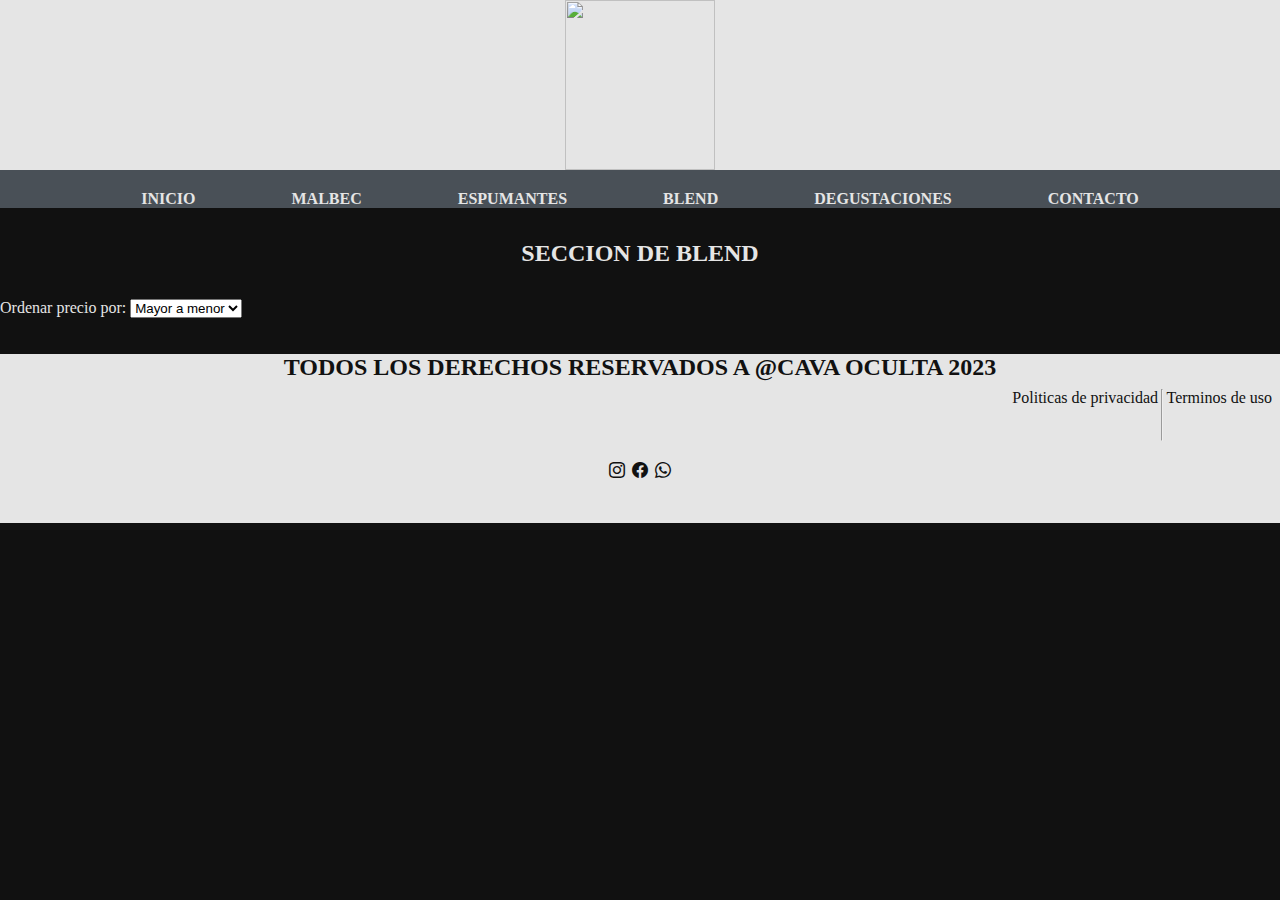
==== pages/blend.html @ 48e3b90e "PreEntrega2+ValentinGonzaleIbachV" ====
<!DOCTYPE html>
<html lang="en">

<head>
    <meta charset="UTF-8">
    <meta http-equiv="X-UA-Compatible" content="IE=edge">
    <meta name="viewport" content="width=device-width, initial-scale=1.0">
    <link href="https://cdn.jsdelivr.net/npm/bootstrap@5.1.3/dist/css/bootstrap.min.css" rel="stylesheet"
        integrity="sha384-1BmE4kWBq78iYhFldvKuhfTAU6auU8tT94WrHftjDbrCEXSU1oBoqyl2QvZ6jIW3" crossorigin="anonymous">
        <link rel="stylesheet" href="https://cdn.jsdelivr.net/npm/bootstrap-icons@1.10.5/font/bootstrap-icons.css">
    <link rel="stylesheet" href="../css/style.css">
    <title>Blend</title>
</head>

<body class="todo-oscuro">

    <header>
        <!-- 
        <h1>
            <center>Cava Oculta</center>
        </h1> -->

        <center><img class="logoo-png" src="../images/logo2.png"></center>


        <nav>
            <ul class="secciones">
                <li>

                    <a href="../index.html">INICIO</a>
                    <a href="./malbec.html">MALBEC</a>
                    <a href="./espumantes.html">ESPUMANTES</a>
                    <a href="./blend.html">BLEND</a>
                    <a href="./degustacion.html">DEGUSTACIONES</a>
                    <a href="./contacto.html">CONTACTO</a>

                </li>
            </ul>
            </li>
            </ul>
            <!-- <div class="buscador">
                <form action=""></form> <label for="mensaje"></label>
                <input type="Buscar" id="" placeholder="Buscar...">
                <input type="submit">
            </div>
            </li> -->

        </nav>



    </header>

    <section>
        <center>
            <h2>
                SECCION DE BLEND
            </h2>
        </center>

        <label class="formulario" for="Precio">Ordenar precio por:</label>
        <select name="" id="Mayor a menor">
            <option value="Mayor a menor">Mayor a menor</option>
            <option value="Menor a mayor">Menor a mayor</option>
        </select>



        <center>
            <div>
                <img src="../images/quieto.png" alt="">
                <img src="../images/susana1.png" alt="">
                <img src="../images/amalaya.png" alt="">
            </div>
        </center>


        <center>
            <div>
                <img src="../images/sibilino.png" alt="">
                <img src="../images/resistance.png" alt="">
                <img src="../images/chañarmuyo.png" alt="">
            </div>
        </center>


    </section>







    <footer class="footer">

        <div class="footer-1">
            <h2>
                TODOS LOS DERECHOS RESERVADOS A @CAVA OCULTA 2023
            </h2>
        </div>

        <div class="junte">
            <!-- <div class="desarrollador">
                <p>
                    Desarrollado por Valentin Gonzalez Ibach
                </p>
            </div> -->

            <div class="footer-2">

                <a href="#">Politicas de privacidad</a>
                <hr>
                <a href="#">Terminos de uso</a>
            </div>
        </div>

        <div class="redes">
            <a class="bi bi-instagram" href="https://www.instagram.com/cava_oculta/">
            </a>

            <a class="bi bi-facebook" href="https://www.facebook.com/CavaOcultaMza">
            </a>

            <a class="bi bi-whatsapp" href="https://wa.me/5492615885955">

            </a>

        </div>


    </footer>



    <script src="https://cdn.jsdelivr.net/npm/bootstrap@5.1.3/dist/js/bootstrap.bundle.min.js"
        integrity="sha384-ka7Sk0Gln4gmtz2MlQnikT1wXgYsOg+OMhuP+IlRH9sENBO0LRn5q+8nbTov4+1p"
        crossorigin="anonymous"></script>
</body>

</html>
---- css/style.css ----
* {
    margin: 0;
    padding: 0;
    box-sizing: border-box;
}

header {
    color: #111111;
    background-color: #e5e5e5;
    font-family: garamond;

}

.logoo-png {
    display: flex;
    flex-direction: row;
    justify-content: center;
    height: 170px;
    width: 150px;

}



nav {
    background-color: #495057;
    display: flex;
    justify-content: center;
    align-items: center;
    padding-top: 20px;
    padding-left: 5%;
    padding-right: 5%;
    font-weight: bold;
}

ul li {
    display: inline-block;
    padding: 0px 20px;
    gap: 6rem;
    display: flex;
    justify-content: center;
}


a  {
    display: flex;
    justify-content: center;
    text-decoration: none;
    color: #e5e5e5;
}



.buscador {
    display: flex;
    flex-direction:row;
    align-items: end;
    padding: 1rem;

}








/* ++++++HEADER+++++ */

/* PROMOCIONES */

section h2 {
    display: flex;
    justify-content: center;
    padding: 2rem;
}

.promos {
    display: flex;
    flex-direction: row;
    justify-content: space-around;
    gap: 2rem;
}

.foto {
    background-color: #111111;
    padding: 1.9rem;
    border-radius: 10rem;
    width: 100%;
    height: 100%;
}

.largo {
    background-color: #e5e5e5;
    width: 100%;
}

.fila {
    display: flex;
    flex-direction: row;
}

.tarjeta h3 {
    color: #111111;
    text-align: center;
    width: 100%;
}

.card-text {
    color: #111111;
    text-align: center;
}

.largo-2 {
    background-color: #e5e5e5;
    width: 100%;
}


.todo-oscuro {
    background-color: #111111;
} 

.boton {
    background-color: #111111;
    color: #e5e5e5;
    display: flex;
    flex-direction: row;
    justify-content: right;
    align-items: center;
    
}

.boton-2 {
    background-color: #111111;
    color: #e5e5e5;

}


.boton-3 {
    background-color: #111111;
    color: #e5e5e5;
}

.expansion {
    display: flex;
    flex-direction: row;
    justify-content: center;
}

.expansion-2 {
    display: flex;
    flex-direction: row;
    justify-content: center;
}

.expansion-3 {
    display: flex;
    flex-direction: row;
    justify-content: center;
}


/* ++++PROBANDO++++ */




/* .binos {
    border: solid #e5e5e5;
    width: 30%;
}

.binos {
    width: 100%;
}





.tarjeta-body {
    border: solid #e5e5e5;
    width: 30%;
    display: flex;
    flex-direction: column;
    align-items: center;
    background-color: #e5e5e5;
} 

.tarjeta-body {
    width: 100%; 
    }
    
    

.oferta2 {
    border: solid #e5e5e5;
    width: 100%;
}



.segunda-oferta {
    display: flex;
    flex-direction: column;
    align-items: center;
    border: solid #e5e5e5;
    width: 100%;
    background-color: #e5e5e5;
}

.ultima-oferta {
    border: solid #e5e5e5;
    width: 100%;
}

.tercer-oferta{
    display: flex;
    flex-direction: column;
    align-items: center;
    border: solid #e5e5e5;
    width: 100%;
    background-color: #e5e5e5;
}





.titulon {
    color: #111111;
} */




/*++++ APARTADO SOBRE NOSOTROS  */

.ellos {
    display: grid;
    grid-template-columns: 25% 25%;
    gap: 2rem;
    align-items: center;
    justify-content: center;
}


.noticia {
    /* background-image: url(../images/fondo2.jpg); */
    background-color: #e5e5e5;
    background-size: 100%;
    width: 80%;
    display: inline-flex;
    flex-direction: column;
    justify-content: center;
}

.imagen {
    display: flex;
    flex-direction: row;
    justify-content: center;
}

.parrafop {
    color: #111111;
    text-align: center;
    font-size: 20px;

}

.ellos {
    color: #111111;
}

.titulon {
    color: #111111;
    display: flex;
    justify-content: center;
    text-align: center;
}



/*++++ FIN APARTADO SOBRE NOSOTROS ++++*/

.video {
    /* display: flex;
    align-items: center;
    justify-content: start; */
    display: grid;
    grid-template-columns: 25% 25%;
    justify-content: center;
    padding:  3rem;
    font-family: sans-serif;
    font-size: 20px;
    text-align: center;

}

.parrafon {
    display: flex;
    flex-direction: column;
    justify-content: center;
    text-align: center;
}

main p {
    color: #e5e5e5;
    /* font-family: Microsoft Sans Serif; */
    font-family: Optima;
}


h2 {
    font-family: Goudy Old Style;
    color: #e5e5e5;
}

h1 {
    font-family: Arial, Helvetica, sans-serif;
    color: #e5e5e5;
}

.formulario {
    color: #e5e5e5;
}



.parrafop-2 {
    color: #e5e5e5;

}

.contacto {
    color: white
}


h3 {
    color: white;
}






.ubicacion {
    display: flex;
    padding: 2rem;
    text-align: center;
}



/* +++++++FOOTER++++++++ */



footer {
    background-color: #e5e5e5;
}


.footer-1 {
    display: flex;
    flex-direction: column;
    align-items: center;
    background-color: #e5e5e5;
    color: #111111;
}




footer h2 {
    display: flex;
    flex-direction: row;
    align-items: center;
    color: #111111;
}

.footer-2 {
    display: flex;
    flex-direction: row;
    justify-content: flex-end;
    gap: 0.2rem;
    padding: 0.5em;

    
}

.desarrollador{
    display: flex;
    flex-direction: row;
    justify-content: flex-end;
    padding: 0.5em;
}


.junte {
    display: flex;
    flex-direction: column;
    align-items: flex-end;

}

.redes {
    display: flex;
    flex-direction: row;
    justify-content: center;
    align-items: center;
    padding: 13px;
    gap: 7px;
    color: #111111;
}



footer a {
    color: #111111;
    text-decoration: none;
    display: grid;
    grid-template-rows: 1fr 1fr;
    gap: 1rem;

}

/*++++ MALBEC ++++*/

.eltitulo-2 {
    display: flex;
    justify-content: center;
    padding: 2rem;
}




/*++++ CONTACTO ++++*/


.abarca {
    display: grid;
    grid-template-columns: 50% 50%;
}

.formularios {
    display: flex;
    flex-direction: row;
    padding: 2rem;
}


.titulo {
    display: flex;
    justify-content: center;
    padding: 2rem;
    gap: 4rem;
}


.contacto {
    color: #e5e5e5
}

.primero {
    display: flex;
    flex-direction: column;
    font-size: 20px;
}

.segundo {
    display: flex;
    flex-direction: column;
    text-align: center;
    font-size: 20px;
}

.tercero {
    display: flex;
    flex-direction: column;
    text-align: center;
    font-size: 20px;
}

.cuarto {
    display: flex;
    flex-direction: column;
    text-align: center;
    font-size: 20px;
}


.consultas {
    display: flex;
    flex-direction: column;
    align-items: center;
    align-items: space-around;
}

.enviar {
    display: flex;
    width: 30px;
    padding: 3rem;
    right: 6rem;
}


.atencionalcliente {
    color: #e5e5e5;
    display: flex;
    flex-direction: column;
    align-items: end;
    width: 100%;
    padding: 2em;
}






/*++++´RESPOONSIVE++++*/

@media (max-width:480px) {

    header {
        width: 100%;
    }

    nav {
        display: flex;
        flex-direction: column;
        width: 100%;
    }


    ul li {
        display: flex;
        flex-direction: column;
        gap: 1rem;
    }



.promos {
    display: flex;
    flex-direction: column;
    gap: 3rem;
}


.largo {
    width: 100%;
    height: 100%;
}



    .noticia {
        width: 100%;
        height: 100%;
    }


    .ellos {
        width: 100%;
        display: flex;
        flex-direction: column;
        align-items: center;
        justify-content: center;
        text-align: center;
        
    }

    .parrafop {
        font-size: 90%;
        padding: 1em;
        font-size: 20px;
    }

    .titulon {
        block-size: 10%;

    }


    .imagen {
        border: none;
        width: 25%;
        padding-top: 1em;
    }

    .video {
        display: flex;
        flex-direction: column;
        justify-content: center;
        align-items: center;
    }


footer {
    display: flex;
    flex-direction: column;
    align-items: center;
}

.footer-1 {
    text-align: center;
    padding: 1em;
}

.footer-2 {
    display: flex;
    flex-direction: column;
    padding: 2rem;
}



.formularios {
    font-size: 12px;
    display: flex;
    flex-direction: column;
}

.enviar {
    display: flex;
    flex-direction: row;
    justify-content: center;
    width: 100%;
}

.atencionalcliente {
    display: flex;
    flex-direction: column;
    text-align: center;
    align-items: center;
    width: 100%;
}



}


@media (max-width:1200px) {

    header {
        width: 100%;
    }

    .promociones {
        display: flex;
        flex-direction: row;
        width: 100%;
        gap: 0.5em;
    }

    .tamaño{
        width: 100%;
    }

    .binos {
        display: flex;
        justify-content: center;
        width: 50%;
    }

    .binos{
        width: 100%;
    }

    .tarjeta-body {
        display: flex;
        justify-content: center;
        width: 100%;
    }

    .tamaño-2 {
        width: 100%;
    }


    .tamaño-3{
        width: 100%;
    }

    .video {
        display: grid;
        grid-template-columns: 50% 50%;
        font-size: 23px;
    }


    
}
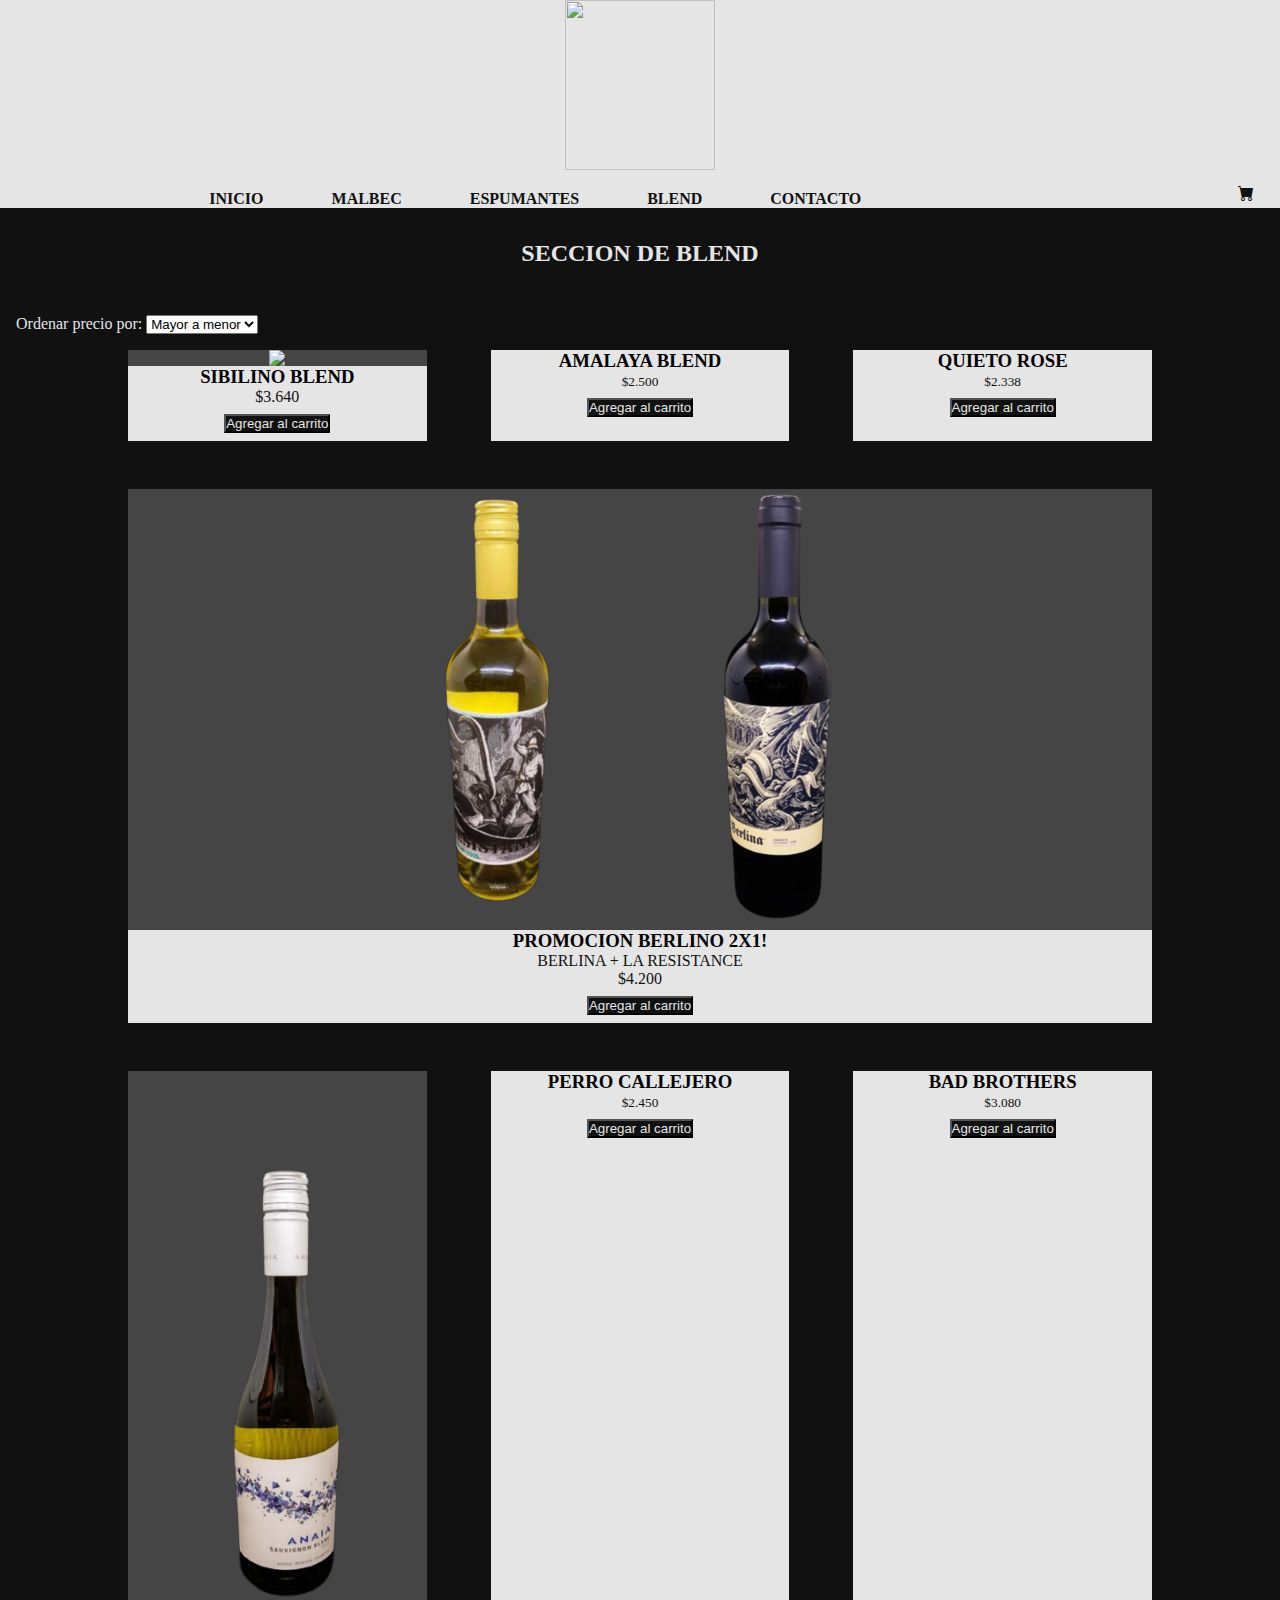
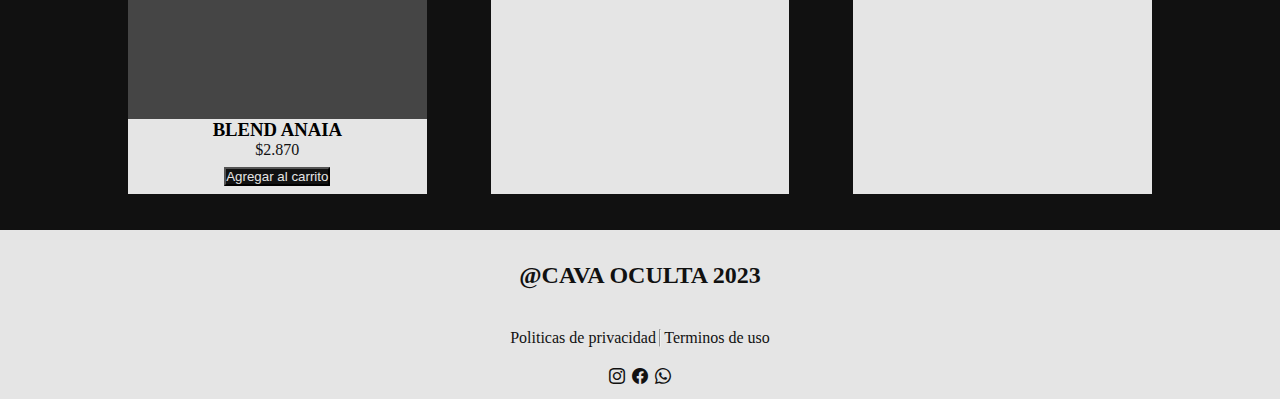
==== commit 7eb09340: "trabajo duro" ====
--- a/pages/blend.html
+++ b/pages/blend.html
@@ -23,30 +23,36 @@
         <center><img class="logoo-png" src="../images/logo2.png"></center>
 
 
-        <nav>
-            <ul class="secciones">
-                <li>
-
-                    <a href="../index.html">INICIO</a>
-                    <a href="./malbec.html">MALBEC</a>
-                    <a href="./espumantes.html">ESPUMANTES</a>
-                    <a href="./blend.html">BLEND</a>
-                    <a href="./degustacion.html">DEGUSTACIONES</a>
-                    <a href="./contacto.html">CONTACTO</a>
-
-                </li>
-            </ul>
-            </li>
-            </ul>
-            <!-- <div class="buscador">
-                <form action=""></form> <label for="mensaje"></label>
-                <input type="Buscar" id="" placeholder="Buscar...">
-                <input type="submit">
+        <div class="linea">
+            <nav>
+                <ul>
+                    <li>
+                        <a href="../index.html">INICIO</a>
+                    </li>
+                    
+                    <li>  
+                        <a href="../pages/malbec.html">MALBEC</a>
+                    </li>
+                    
+                    <li> 
+                        <a href="../pages/espumantes.html">ESPUMANTES</a>
+                    </li>   
+        
+                    <li>
+                        <a href="../pages/blend.html">BLEND</a>
+                    </li>   
+                        
+                    <li>
+                        <a href="../pages/contacto.html">CONTACTO</a>
+                    </li>
+                </ul>
+            </nav>
+    
+            <div class="mover">
+                <a class="bi bi-cart-fill" href="#"></a>
             </div>
-            </li> -->
-
-        </nav>
-
+        </div>
+        
 
 
     </header>
@@ -58,37 +64,171 @@
             </h2>
         </center>
 
-        <label class="formulario" for="Precio">Ordenar precio por:</label>
-        <select name="" id="Mayor a menor">
-            <option value="Mayor a menor">Mayor a menor</option>
-            <option value="Menor a mayor">Menor a mayor</option>
-        </select>
-
-
-
-        <center>
-            <div>
-                <img src="../images/quieto.png" alt="">
-                <img src="../images/susana1.png" alt="">
-                <img src="../images/amalaya.png" alt="">
-            </div>
-        </center>
-
-
-        <center>
-            <div>
-                <img src="../images/sibilino.png" alt="">
-                <img src="../images/resistance.png" alt="">
-                <img src="../images/chañarmuyo.png" alt="">
-            </div>
-        </center>
-
-
-    </section>
-
-
-
-
+        <div class="precios">
+            <label class="formulario" for="Precio">Ordenar precio por:</label>
+            <select name="" id="Mayor a menor">
+                <option value="Mayor a menor">Mayor a menor</option>
+                <option value="Menor a mayor">Menor a mayor</option>
+            </select>
+        </div>
+
+        <div class="container">
+            <section class="vender">
+                <div class="blend-venta">
+                    <div class="tres-blend">
+                        <div class="otro-largo">
+                            <div class="filas-blend">
+                                <div class="foto-blend2">
+                                    <img src="../images/sibilino.png" class="img-fluid rounded-start">
+                                </div>
+                                <div class="tarjeta">
+                                    <div class="card-body2">
+                                        <h3 class="card-title2">SIBILINO BLEND</h3>
+                                        <p class="card-text2">$3.640</small>
+                                        </p>
+                                        <div class="blend-expansion">
+                                            <button class="blend-boton" type="button" class="btn btn-primary">Agregar al
+                                                carrito</button>
+                                        </div>
+                                    </div>
+                                </div>
+                            </div>
+                        </div>
+    
+    
+                        <div class="otro-largo">
+                            <div class="filas-m">
+                                <div class="foto-blend2">
+                                    <img src="../images/amalaya.png" class="img-fluid rounded-start" alt="">
+                                </div>
+                                <div class="tarjeta">
+                                    <div class="card-body2">
+                                        <h3 class="card-title2">AMALAYA BLEND</h3>
+                                        <p class="card-text2"><small class="text-body-secondary">$2.500</small>
+                                        </p>
+                                        <div class="blend-expansion-2">
+                                            <button class="blend-boton-2" type="button" class="btn btn-primary">Agregar al
+                                                carrito</button>
+                                        </div>
+                                    </div>
+                                </div>
+                            </div>
+                        </div>
+    
+    
+    
+    
+                        <div class="otro-largo">
+                            <div class="filas-blend">
+                                <div class="foto-blend2">
+                                    <img src="../images/quieto.png" class="img-fluid rounded-start" alt="">
+                                </div>
+                                <div class="tarjeta">
+                                    <div class="card-body2">
+                                        <h3 class="card-title2">QUIETO ROSE</h3>
+                                        <p class="card-text2"><small class="text-body-secondary">$2.338</small>
+                                        </p>
+                                        <div class="blend-expansion-2">
+                                            <button class="blend-boton-2" type="button" class="btn btn-primary">Agregar al
+                                                carrito</button>
+                                        </div>
+                                    </div>
+                                </div>
+                            </div>
+                        </div>
+                    </div>
+    
+                    <div class="uno">
+                        <div class="otro-largo">
+                            <div class="filas-blend">
+                                <div class="foto-blend2">
+                                    <img src="../images/blends.png" class="img-fluid rounded-start">
+                                </div>
+                                <div class="tarjeta">
+                                    <div class="card-body2">
+                                        <h3 class="card-title2">PROMOCION BERLINO 2X1!</h3>
+                                        <p class="card-text">BERLINA + LA RESISTANCE</p>
+                                        <p class="card-text2">$4.200</small>
+                                        </p>
+                                        <div class="blend-expansion">
+                                            <button class="blend-boton" type="button" class="btn btn-primary">Agregar al
+                                                carrito</button>
+                                        </div>
+                                    </div>
+                                </div>
+                            </div>
+                        </div>
+                    </div>
+    
+    
+    
+                    <div class="cuatro-blend">
+                        <div class="otro-largo">
+                            <div class="filas-blend">
+                                <div class="foto-blend2">
+                                    <img src="../images/anaia-removebg-preview.png" class="img-anaia">
+                                </div>
+                                <div class="tarjeta">
+                                    <div class="card-body2">
+                                        <h3 class="card-title2">BLEND ANAIA</h3>
+                                        <p class="card-text2">$2.870</small>
+                                        </p>
+                                        <div class="blend-expansion">
+                                            <button class="blend-boton" type="button" class="btn btn-primary">Agregar al
+                                                carrito</button>
+                                        </div>
+                                    </div>
+                                </div>
+                            </div>
+                        </div>
+    
+    
+                        <div class="otro-largo">
+                            <div class="filas-m">
+                                <div class="foto-blend2">
+                                    <img src="../images/perrocallejero.png" class="img-fluid rounded-start" alt="">
+                                </div>
+                                <div class="tarjeta">
+                                    <div class="card-body2">
+                                        <h3 class="card-title2">PERRO CALLEJERO</h3>
+                                        <p class="card-text2"><small class="text-body-secondary">$2.450</small>
+                                        </p>
+                                        <div class="blend-expansion-2">
+                                            <button class="blend-boton-2" type="button" class="btn btn-primary">Agregar al
+                                                carrito</button>
+                                        </div>
+                                    </div>
+                                </div>
+                            </div>
+                        </div>
+    
+    
+                        <div class="otro-largo">
+                            <div class="filas-blend">
+                                <div class="foto-blend2">
+                                    <img src="../images/badbrothers.png" class="img-fluid rounded-start" alt="">
+                                </div>
+                                <div class="tarjeta">
+                                    <div class="card-body2">
+                                        <h3 class="card-title2">BAD BROTHERS</h3>
+                                        <p class="card-text2"><small class="text-body-secondary">$3.080</small>
+                                        </p>
+                                        <div class="blend-expansion-2">
+                                            <button class="blend-boton-2" type="button" class="btn btn-primary">Agregar al
+                                                carrito</button>
+                                        </div>
+                                    </div>
+                                </div>
+                            </div>
+                        </div>
+                    </div>
+    
+            </section>
+        </div>    
+
+
+        <br>
+        <br>
 
 
 
@@ -96,16 +236,11 @@
 
         <div class="footer-1">
             <h2>
-                TODOS LOS DERECHOS RESERVADOS A @CAVA OCULTA 2023
+                @CAVA OCULTA 2023
             </h2>
         </div>
 
         <div class="junte">
-            <!-- <div class="desarrollador">
-                <p>
-                    Desarrollado por Valentin Gonzalez Ibach
-                </p>
-            </div> -->
 
             <div class="footer-2">
 
--- a/css/style.css
+++ b/css/style.css
@@ -1,704 +1,1071 @@
 * {
-    margin: 0;
-    padding: 0;
-    box-sizing: border-box;
+  margin: 0;
+  padding: 0;
+  box-sizing: border-box;
+}
+
+.todo-oscuro {
+  background-color: #111111;
+}
+
+h2 {
+  font-family: serif;
+  color: #e5e5e5;
+  gap: 0.5;
+}
+
+.precios {
+  color: #e5e5e5;
+  padding: 1rem;
+}
+
+main p {
+  color: #e5e5e5;
+  font-family: optima;
+}
+
+article p {
+  color: #111111;
+}
+
+.articulos {
+  display: flex;
+  flex-direction: column;
+  gap: 6rem;
+}
+
+footer h2 {
+  color: #111111;
+}
+
+.uno {
+  display: flex;
+  flex-direction: row;
+  width: 80%;
+  gap: 4rem;
 }
 
 header {
+  color: #111111;
+  background-color: #e5e5e5;
+}
+@media (max-width: 420px) {
+  header {
+    width: 100%;
+  }
+}
+header .logoo-png {
+  display: flex;
+  flex-direction: row;
+  justify-content: center;
+  height: 170px;
+  width: 150px;
+}
+
+.linea {
+  display: inline-block;
+  display: flex;
+  justify-content: space-between;
+}
+@media (max-width: 420px) {
+  .linea {
+    width: 100%;
+    display: flex;
+    flex-direction: column;
+    justify-content: center;
+    align-items: center;
+    width: 100%;
+  }
+}
+.linea nav {
+  background-color: #e5e5e5;
+  display: flex;
+  flex-direction: row;
+  justify-content: center;
+  align-items: center;
+  width: 100%;
+  padding-top: 20px;
+  padding-left: 5%;
+  padding-right: 5%;
+  font-weight: bold;
+  font-family: garamond;
+}
+@media (max-width: 420px) {
+  .linea nav {
+    width: 100%;
+    display: flex;
+    gap: 1rem;
+    flex-direction: column;
+  }
+}
+.linea nav ul {
+  display: inline-block;
+  display: flex;
+  flex-direction: row;
+  justify-content: center;
+  align-items: center;
+  gap: 3rem;
+}
+@media (max-width: 420px) {
+  .linea nav ul {
+    width: 100%;
+    display: flex;
+    flex-direction: column;
+    justify-content: center;
+    align-items: center;
+    align-items: center;
+    padding: 3rem;
+    gap: 2rem;
+  }
+}
+.linea nav ul li {
+  list-style: none;
+  padding: 0 10px;
+}
+.linea nav ul li a {
+  display: flex;
+  flex-direction: row;
+  justify-content: center;
+  align-items: center;
+  text-decoration: none;
+  color: #111111;
+}
+@media (max-width: 420px) {
+  .linea nav ul li a {
+    width: 100%;
+    display: flex;
+    flex-direction: column;
+    justify-content: center;
+    align-items: center;
+  }
+}
+.linea nav ul li a:hover {
+  color: #494949;
+}
+@media (max-width: 420px) {
+  .linea nav ul li a:hover {
+    width: 100%;
+    display: flex;
+    flex-direction: column;
+    justify-content: center;
+    align-items: center;
+  }
+}
+
+.mover {
+  display: inline;
+  display: flex;
+  flex-direction: column;
+  justify-content: center;
+  align-items: center;
+  align-items: center;
+  align-items: end;
+  width: 20%;
+}
+@media (max-width: 420px) {
+  .mover {
+    display: flex;
+    flex-direction: column;
+    justify-content: center;
+    align-items: center;
+    gap: 2rem;
+  }
+}
+.mover .bi-cart-fill {
+  display: inline-block;
+  width: 20%;
+  height: 20%;
+  color: #111111;
+}
+@media (max-width: 420px) {
+  .mover .bi-cart-fill {
+    display: flex;
+    flex-direction: row;
+    justify-content: center;
+    align-items: center;
+    padding: 0.5rem;
     color: #111111;
-    background-color: #e5e5e5;
-    font-family: garamond;
-
-}
-
-.logoo-png {
+  }
+}
+.mover .bi-cart-fill:hover {
+  color: #454545;
+}
+
+footer {
+  background-color: #e5e5e5;
+}
+footer h2 {
+  color: #111111;
+}
+
+.footer-1 {
+  display: flex;
+  flex-direction: row;
+  justify-content: center;
+  align-items: center;
+  flex-direction: column;
+  background-color: #e5e5e5;
+  color: #111111;
+  font-family: lato sans-serif;
+}
+
+.junte {
+  display: flex;
+  flex-direction: column;
+  align-items: center;
+}
+.junte .footer-2 {
+  display: flex;
+  flex-direction: row;
+  gap: 0.2rem;
+  padding: 0.5em;
+}
+@media (max-width: 420px) {
+  .junte .footer-2 {
+    display: flex;
+    flex-direction: column;
+    justify-content: center;
+    align-items: center;
+  }
+}
+.junte .footer-2 a {
+  color: #111111;
+  text-decoration: none;
+}
+.junte .footer-2 a:hover {
+  color: #454545;
+}
+
+.redes {
+  display: flex;
+  flex-direction: row;
+  justify-content: center;
+  align-items: center;
+  flex-direction: row;
+  padding: 13px;
+  gap: 7px;
+  color: #111111;
+}
+.redes a {
+  color: #111111;
+}
+.redes a:hover {
+  color: #454545;
+}
+
+.promos {
+  display: flex;
+  flex-direction: row;
+  justify-content: center;
+  align-items: center;
+  flex-direction: row;
+  justify-content: space-around;
+  gap: 2rem;
+}
+@media (max-width: 420px) {
+  .promos {
+    display: flex;
+    flex-direction: column;
+    justify-content: center;
+    align-items: center;
+    width: 100%;
+    padding: 1rem;
+  }
+}
+.promos .foto {
+  background-color: #494949;
+  padding: 2.8rem;
+  width: 100%;
+  height: 100%;
+}
+
+div .largo {
+  background-color: #e5e5e5;
+  width: 100%;
+}
+div .largo-2 {
+  background-color: #e5e5e5;
+  width: 100%;
+}
+div .largo .fila {
+  display: flex;
+  flex-direction: column;
+}
+
+.card-body {
+  text-align: center;
+  font-family: lato sans-serif;
+}
+.card-body-title {
+  color: #111111;
+  text-align: center;
+  width: 100%;
+}
+
+.expansion {
+  display: flex;
+  flex-direction: row;
+  justify-content: center;
+  align-items: center;
+  flex-direction: row;
+}
+.expansion .boton {
+  background-color: #111111;
+  color: #e5e5e5;
+  display: flex;
+  flex-direction: row;
+  justify-content: center;
+  align-items: center;
+  flex-direction: row;
+  justify-content: right;
+}
+
+.expansion-2 {
+  display: flex;
+  flex-direction: row;
+  justify-content: center;
+  align-items: center;
+  flex-direction: row;
+}
+.expansion-2 .boton-2 {
+  background-color: #111111;
+  color: #e5e5e5;
+}
+
+.expansion-3 {
+  display: flex;
+  flex-direction: row;
+  justify-content: center;
+  align-items: center;
+  flex-direction: row;
+}
+.expansion-3 .boton-3 {
+  background-color: #111111;
+  color: #e5e5e5;
+}
+
+.card-text {
+  color: #111111;
+  text-align: center;
+}
+
+.articulos {
+  padding: 6.2rem;
+}
+@media (max-width: 420px) {
+  .articulos {
+    width: 100%;
+    padding: 0.3rem;
+  }
+}
+
+.noticia {
+  background-color: #e5e5e5;
+  background-size: 100%;
+  width: 80%;
+  display: inline-block;
+  display: flex;
+  flex-direction: column;
+  justify-content: center;
+  align-items: center;
+}
+@media (max-width: 420px) {
+  .noticia {
+    width: 100%;
+    height: 100%;
+  }
+}
+.noticia .titulon {
+  color: #111111;
+  display: flex;
+  flex-direction: row;
+  justify-content: center;
+  align-items: center;
+}
+@media (max-width: 420px) {
+  .noticia .titulon {
+    block-size: 10%;
+  }
+}
+.noticia .titulon .imagen {
+  display: flex;
+  flex-direction: row;
+  justify-content: center;
+  align-items: center;
+}
+
+.ellos {
+  display: grid;
+  justify-content: center;
+  grid-template-columns: 25% 25%;
+  gap: 2rem;
+  padding: 1em;
+}
+@media (max-width: 420px) {
+  .ellos {
+    display: flex;
+    flex-direction: column;
+    justify-content: center;
+    align-items: center;
+    padding: 1em;
+  }
+}
+.ellos .parrafop {
+  color: #111111;
+  text-align: center;
+  display: flex;
+  flex-direction: column;
+  justify-content: center;
+  align-items: center;
+}
+@media (max-width: 420px) {
+  .ellos .parrafop {
+    font-size: 90%;
+    padding: 0.5em;
+  }
+}
+
+.noticia-2 {
+  background-color: #e5e5e5;
+  background-size: 100%;
+  color: #111111;
+  width: 80%;
+}
+@media (max-width: 420px) {
+  .noticia-2 {
+    width: 100%;
+    padding: 0.5em;
+  }
+}
+.noticia-2 .titulon-2 {
+  color: #111111;
+}
+.noticia-2 .titulon-2 video {
+  width: 450px;
+}
+
+.play {
+  display: flex;
+  flex-direction: row;
+  justify-content: center;
+  align-items: center;
+}
+
+.parrafop-2 {
+  color: #111111;
+  padding: 2em;
+}
+
+section h2 {
+  display: flex;
+  justify-content: center;
+  color: #e5e5e5;
+  font-family: lato sans-serif;
+  padding: 2rem;
+}
+
+h2 {
+  display: flex;
+  flex-direction: row;
+  justify-content: center;
+  padding: 1.5rem;
+}
+
+.malbec-venta {
+  gap: 3rem;
+  display: flex;
+  flex-direction: column;
+  justify-content: center;
+  align-items: center;
+}
+.malbec-venta .foto-malbec2 {
+  display: flex;
+  background-color: #454545;
+  justify-content: center;
+}
+
+div .otro-largo {
+  background-color: #e5e5e5;
+  width: 100%;
+}
+@media (max-width: 420px) {
+  div .otro-largo {
+    width: 99%;
+  }
+}
+div .otro-largo-2 {
+  background-color: #e5e5e5;
+  width: 100%;
+}
+div .otro-largo-2 .filas-malbec {
+  display: flex;
+  flex-direction: column;
+  justify-content: center;
+  align-items: center;
+}
+
+.card-body2 {
+  text-align: center;
+  font-family: lato sans-serif;
+  width: 100%;
+}
+.card-body2 .card-text2 {
+  color: #111111;
+}
+.card-body2 .card-text2-title2 {
+  color: #111111;
+  text-align: center;
+  width: 100%;
+}
+@media (max-width: 420px) {
+  .card-body2 .card-text2-title2 {
+    width: 100%;
+  }
+}
+
+.malbec-expansion {
+  display: flex;
+  flex-direction: row;
+  justify-content: center;
+  align-items: center;
+  flex-direction: row;
+  padding: 0.5rem;
+}
+.malbec-expansion .malbec-boton {
+  background-color: #111111;
+  color: #e5e5e5;
+  display: flex;
+  flex-direction: row;
+  justify-content: center;
+  align-items: center;
+  justify-content: right;
+}
+@media (max-width: 420px) {
+  .malbec-expansion .malbec-boton {
+    width: 100%;
+    justify-content: center;
+  }
+}
+
+.malbec-expansion-2 {
+  display: flex;
+  flex-direction: row;
+  justify-content: center;
+  align-items: center;
+  flex-direction: row;
+  padding: 0.5rem;
+}
+.malbec-expansion-2 .malbec-boton-2 {
+  background-color: #111111;
+  display: flex;
+  flex-direction: row;
+  justify-content: center;
+  align-items: center;
+  color: #e5e5e5;
+}
+@media (max-width: 420px) {
+  .malbec-expansion-2 .malbec-boton-2 {
+    width: 100%;
+  }
+}
+
+.tres {
+  display: flex;
+  flex-direction: row;
+  width: 80%;
+  gap: 4rem;
+}
+@media (max-width: 420px) {
+  .tres {
+    width: 99%;
+    gap: 0.5rem;
+    padding: 0.5rem;
     display: flex;
     flex-direction: row;
     justify-content: center;
-    height: 170px;
-    width: 150px;
-
-}
-
-
-
-nav {
-    background-color: #495057;
-    display: flex;
-    justify-content: center;
-    align-items: center;
-    padding-top: 20px;
-    padding-left: 5%;
-    padding-right: 5%;
-    font-weight: bold;
-}
-
-ul li {
-    display: inline-block;
-    padding: 0px 20px;
-    gap: 6rem;
-    display: flex;
-    justify-content: center;
-}
-
-
-a  {
-    display: flex;
-    justify-content: center;
-    text-decoration: none;
-    color: #e5e5e5;
-}
-
-
-
-.buscador {
-    display: flex;
-    flex-direction:row;
-    align-items: end;
-    padding: 1rem;
-
-}
-
-
-
-
-
-
-
-
-/* ++++++HEADER+++++ */
-
-/* PROMOCIONES */
-
-section h2 {
-    display: flex;
-    justify-content: center;
+    align-items: center;
+  }
+}
+
+.cuatro {
+  display: flex;
+  flex-direction: row;
+  width: 80%;
+  gap: 4rem;
+}
+@media (max-width: 420px) {
+  .cuatro {
+    display: flex;
+    flex-direction: row;
+    width: 100%;
+    gap: 0.5rem;
+  }
+}
+
+.imgvistandes {
+  width: 302px;
+}
+@media (max-width: 420px) {
+  .imgvistandes {
+    width: 116px;
+  }
+}
+
+.ocho {
+  text-align: center;
+  font-family: lato sans-serif;
+  width: 100%;
+}
+@media (max-width: 420px) {
+  .ocho {
+    width: 110px;
+    text-align: center;
+  }
+}
+
+.tarjeta {
+  width: 100%;
+}
+@media (max-width: 420px) {
+  .tarjeta {
+    width: 100%;
+    display: flex;
+    flex-direction: row;
+    justify-content: center;
+    text-align: center;
+  }
+}
+
+h2 {
+  display: flex;
+  flex-direction: column;
+  justify-content: center;
+  align-items: center;
+  padding: 1.5rem;
+}
+
+.espumantes-venta {
+  gap: 3rem;
+  display: flex;
+  flex-direction: column;
+  justify-content: center;
+  align-items: center;
+}
+@media (max-width: 420px) {
+  .espumantes-venta {
+    width: 100%;
     padding: 2rem;
-}
-
-.promos {
+  }
+}
+.espumantes-venta .foto-espumantes2 {
+  display: flex;
+  flex-direction: row;
+  justify-content: center;
+  align-items: center;
+  background-color: #454545;
+}
+@media (max-width: 420px) {
+  .espumantes-venta .foto-espumantes2 {
+    width: 100%;
+  }
+}
+
+.foto-espumante {
+  display: flex;
+  flex-direction: row;
+  justify-content: center;
+  align-items: center;
+  background-color: #454545;
+}
+
+div .otro-largo-espumante {
+  background-color: #e5e5e5;
+  width: 100%;
+}
+@media (max-width: 420px) {
+  div .otro-largo-espumante {
+    width: 80%;
+    padding: 0.4rem;
+  }
+}
+div .otro-largo-espumante-2 {
+  background-color: #e5e5e5;
+  width: 100%;
+}
+div .otro-largo-espumante-2 .filas-espumantes {
+  display: flex;
+  flex-direction: column;
+  justify-content: center;
+  align-items: center;
+}
+@media (max-width: 420px) {
+  div .otro-largo-espumante-2 .filas-espumantes {
+    width: 100%;
+  }
+}
+
+.card-body2 {
+  text-align: center;
+  font-family: lato sans-serif;
+  background-color: #e5e5e5;
+  width: 100%;
+}
+.card-body2 .card-text2 {
+  color: #111111;
+}
+.card-body2 .card-text2-title2 {
+  color: #111111;
+  text-align: center;
+  width: 100px;
+}
+@media (max-width: 420px) {
+  .card-body2 .card-text2-title2 {
+    width: 100%;
+    padding: 2rem;
+  }
+}
+
+.espumantes-expansion {
+  display: flex;
+  flex-direction: column;
+  justify-content: center;
+  align-items: center;
+  padding: 0.5rem;
+}
+.espumantes-expansion .espumantes-boton {
+  background-color: #111111;
+  color: #e5e5e5;
+  display: flex;
+  flex-direction: row;
+  justify-content: center;
+  align-items: center;
+  justify-content: right;
+}
+@media (max-width: 420px) {
+  .espumantes-expansion .espumantes-boton {
+    width: 110px;
+    justify-content: center;
+  }
+}
+
+.espumantes-expansion-2 {
+  display: flex;
+  flex-direction: row;
+  justify-content: center;
+  align-items: center;
+  flex-direction: row;
+  padding: 0.5rem;
+}
+.espumantes-expansion-2 .espumantes-boton-2 {
+  background-color: #111111;
+  display: flex;
+  flex-direction: row;
+  justify-content: center;
+  align-items: center;
+  color: #e5e5e5;
+}
+@media (max-width: 420px) {
+  .espumantes-expansion-2 .espumantes-boton-2 {
+    width: 110px;
+  }
+}
+
+footer h2 {
+  color: #111111;
+}
+
+.tres-espumantes {
+  display: flex;
+  flex-direction: row;
+  justify-content: center;
+  align-items: center;
+  width: 80%;
+  gap: 4rem;
+}
+@media (max-width: 420px) {
+  .tres-espumantes {
+    width: 80%;
+    gap: 0.5rem;
     display: flex;
     flex-direction: row;
-    justify-content: space-around;
-    gap: 2rem;
-}
-
-.foto {
-    background-color: #111111;
-    padding: 1.9rem;
-    border-radius: 10rem;
-    width: 100%;
-    height: 100%;
-}
-
-.largo {
-    background-color: #e5e5e5;
-    width: 100%;
-}
-
-.fila {
+    justify-content: center;
+    align-items: center;
+  }
+}
+
+.cuatro-espumantes {
+  display: flex;
+  flex-direction: row;
+  justify-content: center;
+  align-items: center;
+  width: 80%;
+  gap: 4rem;
+}
+@media (max-width: 420px) {
+  .cuatro-espumantes {
+    width: 80%;
+    gap: 0.5rem;
+    padding: 4rem;
     display: flex;
     flex-direction: row;
-}
-
-.tarjeta h3 {
-    color: #111111;
+    justify-content: center;
+    align-items: center;
+  }
+}
+
+.filas-espumantes {
+  width: 100%;
+}
+@media (max-width: 420px) {
+  .filas-espumantes {
+    width: 130px;
+  }
+}
+
+h2 {
+  display: flex;
+  flex-direction: row;
+  justify-content: center;
+  padding: 1.5rem;
+}
+
+.blend-venta {
+  gap: 3rem;
+  display: flex;
+  flex-direction: column;
+  justify-content: center;
+  align-items: center;
+}
+.blend-venta .foto-blend2 {
+  display: flex;
+  background-color: #454545;
+  justify-content: center;
+}
+
+div .otro-largo {
+  background-color: #e5e5e5;
+  width: 100%;
+}
+@media (max-width: 420px) {
+  div .otro-largo {
+    width: 99%;
+  }
+}
+div .otro-largo-2 {
+  background-color: #e5e5e5;
+  width: 100%;
+}
+div .otro-largo-2 .filas-blend {
+  display: flex;
+  flex-direction: column;
+  justify-content: center;
+  align-items: center;
+}
+
+.card-body2 {
+  text-align: center;
+  font-family: lato sans-serif;
+  width: 100%;
+}
+.card-body2 .card-text2 {
+  color: #111111;
+}
+.card-body2 .card-text2-title2 {
+  color: #111111;
+  text-align: center;
+  width: 100%;
+}
+@media (max-width: 420px) {
+  .card-body2 .card-text2-title2 {
+    width: 100%;
+  }
+}
+
+.blend-expansion {
+  display: flex;
+  flex-direction: row;
+  justify-content: center;
+  align-items: center;
+  flex-direction: row;
+  padding: 0.5rem;
+}
+.blend-expansion .blend-boton {
+  background-color: #111111;
+  color: #e5e5e5;
+  display: flex;
+  flex-direction: row;
+  justify-content: center;
+  align-items: center;
+  justify-content: right;
+}
+
+.blend-expansion-2 {
+  display: flex;
+  flex-direction: row;
+  justify-content: center;
+  align-items: center;
+  flex-direction: row;
+  padding: 0.5rem;
+}
+.blend-expansion-2 .blend-boton-2 {
+  background-color: #111111;
+  display: flex;
+  flex-direction: row;
+  justify-content: center;
+  align-items: center;
+  color: #e5e5e5;
+}
+
+.tres-blend {
+  display: flex;
+  flex-direction: row;
+  width: 80%;
+  gap: 4rem;
+}
+@media (max-width: 420px) {
+  .tres-blend {
+    width: 99%;
+    gap: 0.5rem;
+    padding: 0.5rem;
+    display: flex;
+    flex-direction: row;
+    justify-content: center;
+    align-items: center;
+  }
+}
+
+.cuatro-blend {
+  display: flex;
+  flex-direction: row;
+  width: 80%;
+  gap: 4rem;
+}
+@media (max-width: 420px) {
+  .cuatro-blend {
+    display: grid;
+    grid-template-columns: 33% 33% 33%;
+    width: 99%;
+    padding: 0.5rem;
+    gap: 0.5rem;
+  }
+}
+
+.img-anaia {
+  width: 100%;
+}
+@media (max-width: 420px) {
+  .img-anaia {
+    width: 121.55px;
+  }
+}
+
+.titulo {
+  display: flex;
+  flex-direction: row;
+  justify-content: center;
+  align-items: center;
+  padding: 2rem;
+}
+@media (max-width: 420px) {
+  .titulo {
+    padding: 0rem;
+  }
+}
+
+.contacto {
+  color: #e5e5e5;
+}
+
+.medio {
+  display: inline-block;
+  display: flex;
+  justify-content: space-between;
+  display: flex;
+  flex-direction: row;
+  justify-content: center;
+  gap: 5rem;
+}
+@media (max-width: 420px) {
+  .medio {
+    display: flex;
+    flex-direction: column;
+    justify-content: center;
+    align-items: center;
+    gap: 1rem;
+  }
+}
+.medio .formularios {
+  display: flex;
+  flex-direction: row;
+  justify-content: center;
+  align-items: center;
+  display: inline-block;
+  padding: 2rem;
+  justify-content: start;
+}
+.medio .formularios .primero {
+  display: flex;
+  flex-direction: column;
+  justify-content: center;
+  align-items: center;
+  font-size: 15px;
+}
+.medio .formularios .segundo {
+  display: flex;
+  flex-direction: column;
+  justify-content: center;
+  align-items: center;
+  font-size: 15px;
+}
+.medio .formularios .tercero {
+  display: flex;
+  flex-direction: column;
+  justify-content: center;
+  align-items: center;
+  font-size: 15px;
+}
+.medio .formularios .cuarto {
+  display: flex;
+  flex-direction: column;
+  justify-content: center;
+  align-items: center;
+  font-size: 15px;
+}
+.medio .formularios .consultas {
+  display: flex;
+  flex-direction: column;
+  justify-content: center;
+  align-items: center;
+  width: 100%;
+}
+.medio .formularios .consultas .enviar {
+  display: flex;
+  justify-content: center;
+  width: 30px;
+  padding: 3rem;
+  right: 6rem;
+}
+
+.atencionalcliente {
+  color: #e5e5e5;
+  display: inline-block;
+  display: flex;
+  justify-content: space-between;
+  display: flex;
+  flex-direction: column;
+  justify-content: start;
+  align-items: end;
+  padding: 2em;
+}
+@media (max-width: 420px) {
+  .atencionalcliente {
+    display: flex;
+    flex-direction: column;
+    justify-content: center;
+    align-items: center;
+    align-items: center;
     text-align: center;
-    width: 100%;
-}
-
-.card-text {
-    color: #111111;
-    text-align: center;
-}
-
-.largo-2 {
-    background-color: #e5e5e5;
-    width: 100%;
-}
-
-
-.todo-oscuro {
-    background-color: #111111;
-} 
-
-.boton {
-    background-color: #111111;
-    color: #e5e5e5;
-    display: flex;
-    flex-direction: row;
-    justify-content: right;
-    align-items: center;
-    
-}
-
-.boton-2 {
-    background-color: #111111;
-    color: #e5e5e5;
-
-}
-
-
-.boton-3 {
-    background-color: #111111;
-    color: #e5e5e5;
-}
-
-.expansion {
-    display: flex;
-    flex-direction: row;
-    justify-content: center;
-}
-
-.expansion-2 {
-    display: flex;
-    flex-direction: row;
-    justify-content: center;
-}
-
-.expansion-3 {
-    display: flex;
-    flex-direction: row;
-    justify-content: center;
-}
-
-
-/* ++++PROBANDO++++ */
-
-
-
-
-/* .binos {
-    border: solid #e5e5e5;
-    width: 30%;
-}
-
-.binos {
-    width: 100%;
-}
-
-
-
-
-
-.tarjeta-body {
-    border: solid #e5e5e5;
-    width: 30%;
-    display: flex;
-    flex-direction: column;
-    align-items: center;
-    background-color: #e5e5e5;
-} 
-
-.tarjeta-body {
-    width: 100%; 
-    }
-    
-    
-
-.oferta2 {
-    border: solid #e5e5e5;
-    width: 100%;
-}
-
-
-
-.segunda-oferta {
-    display: flex;
-    flex-direction: column;
-    align-items: center;
-    border: solid #e5e5e5;
-    width: 100%;
-    background-color: #e5e5e5;
-}
-
-.ultima-oferta {
-    border: solid #e5e5e5;
-    width: 100%;
-}
-
-.tercer-oferta{
-    display: flex;
-    flex-direction: column;
-    align-items: center;
-    border: solid #e5e5e5;
-    width: 100%;
-    background-color: #e5e5e5;
-}
-
-
-
-
-
-.titulon {
-    color: #111111;
-} */
-
-
-
-
-/*++++ APARTADO SOBRE NOSOTROS  */
-
-.ellos {
-    display: grid;
-    grid-template-columns: 25% 25%;
-    gap: 2rem;
-    align-items: center;
-    justify-content: center;
-}
-
-
-.noticia {
-    /* background-image: url(../images/fondo2.jpg); */
-    background-color: #e5e5e5;
-    background-size: 100%;
-    width: 80%;
-    display: inline-flex;
-    flex-direction: column;
-    justify-content: center;
-}
-
-.imagen {
-    display: flex;
-    flex-direction: row;
-    justify-content: center;
-}
-
-.parrafop {
-    color: #111111;
-    text-align: center;
-    font-size: 20px;
-
-}
-
-.ellos {
-    color: #111111;
-}
-
-.titulon {
-    color: #111111;
-    display: flex;
-    justify-content: center;
-    text-align: center;
-}
-
-
-
-/*++++ FIN APARTADO SOBRE NOSOTROS ++++*/
-
-.video {
-    /* display: flex;
-    align-items: center;
-    justify-content: start; */
-    display: grid;
-    grid-template-columns: 25% 25%;
-    justify-content: center;
-    padding:  3rem;
-    font-family: sans-serif;
-    font-size: 20px;
-    text-align: center;
-
-}
-
-.parrafon {
-    display: flex;
-    flex-direction: column;
-    justify-content: center;
-    text-align: center;
-}
-
-main p {
-    color: #e5e5e5;
-    /* font-family: Microsoft Sans Serif; */
-    font-family: Optima;
-}
-
-
-h2 {
-    font-family: Goudy Old Style;
-    color: #e5e5e5;
-}
-
-h1 {
-    font-family: Arial, Helvetica, sans-serif;
-    color: #e5e5e5;
-}
-
-.formulario {
-    color: #e5e5e5;
-}
-
-
-
-.parrafop-2 {
-    color: #e5e5e5;
-
-}
-
-.contacto {
-    color: white
-}
-
-
-h3 {
-    color: white;
-}
-
-
-
-
-
-
-.ubicacion {
-    display: flex;
-    padding: 2rem;
-    text-align: center;
-}
-
-
-
-/* +++++++FOOTER++++++++ */
-
-
-
-footer {
-    background-color: #e5e5e5;
-}
-
-
-.footer-1 {
-    display: flex;
-    flex-direction: column;
-    align-items: center;
-    background-color: #e5e5e5;
-    color: #111111;
-}
-
-
-
-
-footer h2 {
-    display: flex;
-    flex-direction: row;
-    align-items: center;
-    color: #111111;
-}
-
-.footer-2 {
-    display: flex;
-    flex-direction: row;
-    justify-content: flex-end;
-    gap: 0.2rem;
-    padding: 0.5em;
-
-    
-}
-
-.desarrollador{
-    display: flex;
-    flex-direction: row;
-    justify-content: flex-end;
-    padding: 0.5em;
-}
-
-
-.junte {
-    display: flex;
-    flex-direction: column;
-    align-items: flex-end;
-
-}
-
-.redes {
-    display: flex;
-    flex-direction: row;
-    justify-content: center;
-    align-items: center;
-    padding: 13px;
-    gap: 7px;
-    color: #111111;
-}
-
-
-
-footer a {
-    color: #111111;
-    text-decoration: none;
-    display: grid;
-    grid-template-rows: 1fr 1fr;
-    gap: 1rem;
-
-}
-
-/*++++ MALBEC ++++*/
-
-.eltitulo-2 {
-    display: flex;
-    justify-content: center;
-    padding: 2rem;
-}
-
-
-
-
-/*++++ CONTACTO ++++*/
-
-
-.abarca {
-    display: grid;
-    grid-template-columns: 50% 50%;
-}
-
-.formularios {
-    display: flex;
-    flex-direction: row;
-    padding: 2rem;
-}
-
-
-.titulo {
-    display: flex;
-    justify-content: center;
-    padding: 2rem;
-    gap: 4rem;
-}
-
-
-.contacto {
-    color: #e5e5e5
-}
-
-.primero {
-    display: flex;
-    flex-direction: column;
-    font-size: 20px;
-}
-
-.segundo {
-    display: flex;
-    flex-direction: column;
-    text-align: center;
-    font-size: 20px;
-}
-
-.tercero {
-    display: flex;
-    flex-direction: column;
-    text-align: center;
-    font-size: 20px;
-}
-
-.cuarto {
-    display: flex;
-    flex-direction: column;
-    text-align: center;
-    font-size: 20px;
-}
-
-
-.consultas {
-    display: flex;
-    flex-direction: column;
-    align-items: center;
-    align-items: space-around;
-}
-
-.enviar {
-    display: flex;
-    width: 30px;
-    padding: 3rem;
-    right: 6rem;
-}
-
-
-.atencionalcliente {
-    color: #e5e5e5;
-    display: flex;
-    flex-direction: column;
-    align-items: end;
-    width: 100%;
-    padding: 2em;
-}
-
-
-
-
-
-
-/*++++´RESPOONSIVE++++*/
-
-@media (max-width:480px) {
-
-    header {
-        width: 100%;
-    }
-
-    nav {
-        display: flex;
-        flex-direction: column;
-        width: 100%;
-    }
-
-
-    ul li {
-        display: flex;
-        flex-direction: column;
-        gap: 1rem;
-    }
-
-
-
-.promos {
-    display: flex;
-    flex-direction: column;
-    gap: 3rem;
-}
-
-
-.largo {
-    width: 100%;
-    height: 100%;
-}
-
-
-
-    .noticia {
-        width: 100%;
-        height: 100%;
-    }
-
-
-    .ellos {
-        width: 100%;
-        display: flex;
-        flex-direction: column;
-        align-items: center;
-        justify-content: center;
-        text-align: center;
-        
-    }
-
-    .parrafop {
-        font-size: 90%;
-        padding: 1em;
-        font-size: 20px;
-    }
-
-    .titulon {
-        block-size: 10%;
-
-    }
-
-
-    .imagen {
-        border: none;
-        width: 25%;
-        padding-top: 1em;
-    }
-
-    .video {
-        display: flex;
-        flex-direction: column;
-        justify-content: center;
-        align-items: center;
-    }
-
-
-footer {
-    display: flex;
-    flex-direction: column;
-    align-items: center;
-}
-
-.footer-1 {
-    text-align: center;
-    padding: 1em;
-}
-
-.footer-2 {
-    display: flex;
-    flex-direction: column;
-    padding: 2rem;
-}
-
-
-
-.formularios {
-    font-size: 12px;
-    display: flex;
-    flex-direction: column;
-}
-
-.enviar {
-    display: flex;
-    flex-direction: row;
-    justify-content: center;
-    width: 100%;
-}
-
-.atencionalcliente {
-    display: flex;
-    flex-direction: column;
-    text-align: center;
-    align-items: center;
-    width: 100%;
-}
-
-
-
-}
-
-
-@media (max-width:1200px) {
-
-    header {
-        width: 100%;
-    }
-
-    .promociones {
-        display: flex;
-        flex-direction: row;
-        width: 100%;
-        gap: 0.5em;
-    }
-
-    .tamaño{
-        width: 100%;
-    }
-
-    .binos {
-        display: flex;
-        justify-content: center;
-        width: 50%;
-    }
-
-    .binos{
-        width: 100%;
-    }
-
-    .tarjeta-body {
-        display: flex;
-        justify-content: center;
-        width: 100%;
-    }
-
-    .tamaño-2 {
-        width: 100%;
-    }
-
-
-    .tamaño-3{
-        width: 100%;
-    }
-
-    .video {
-        display: grid;
-        grid-template-columns: 50% 50%;
-        font-size: 23px;
-    }
-
-
-    
-}
-
-
+  }
+}
+
+/*# sourceMappingURL=style.css.map */
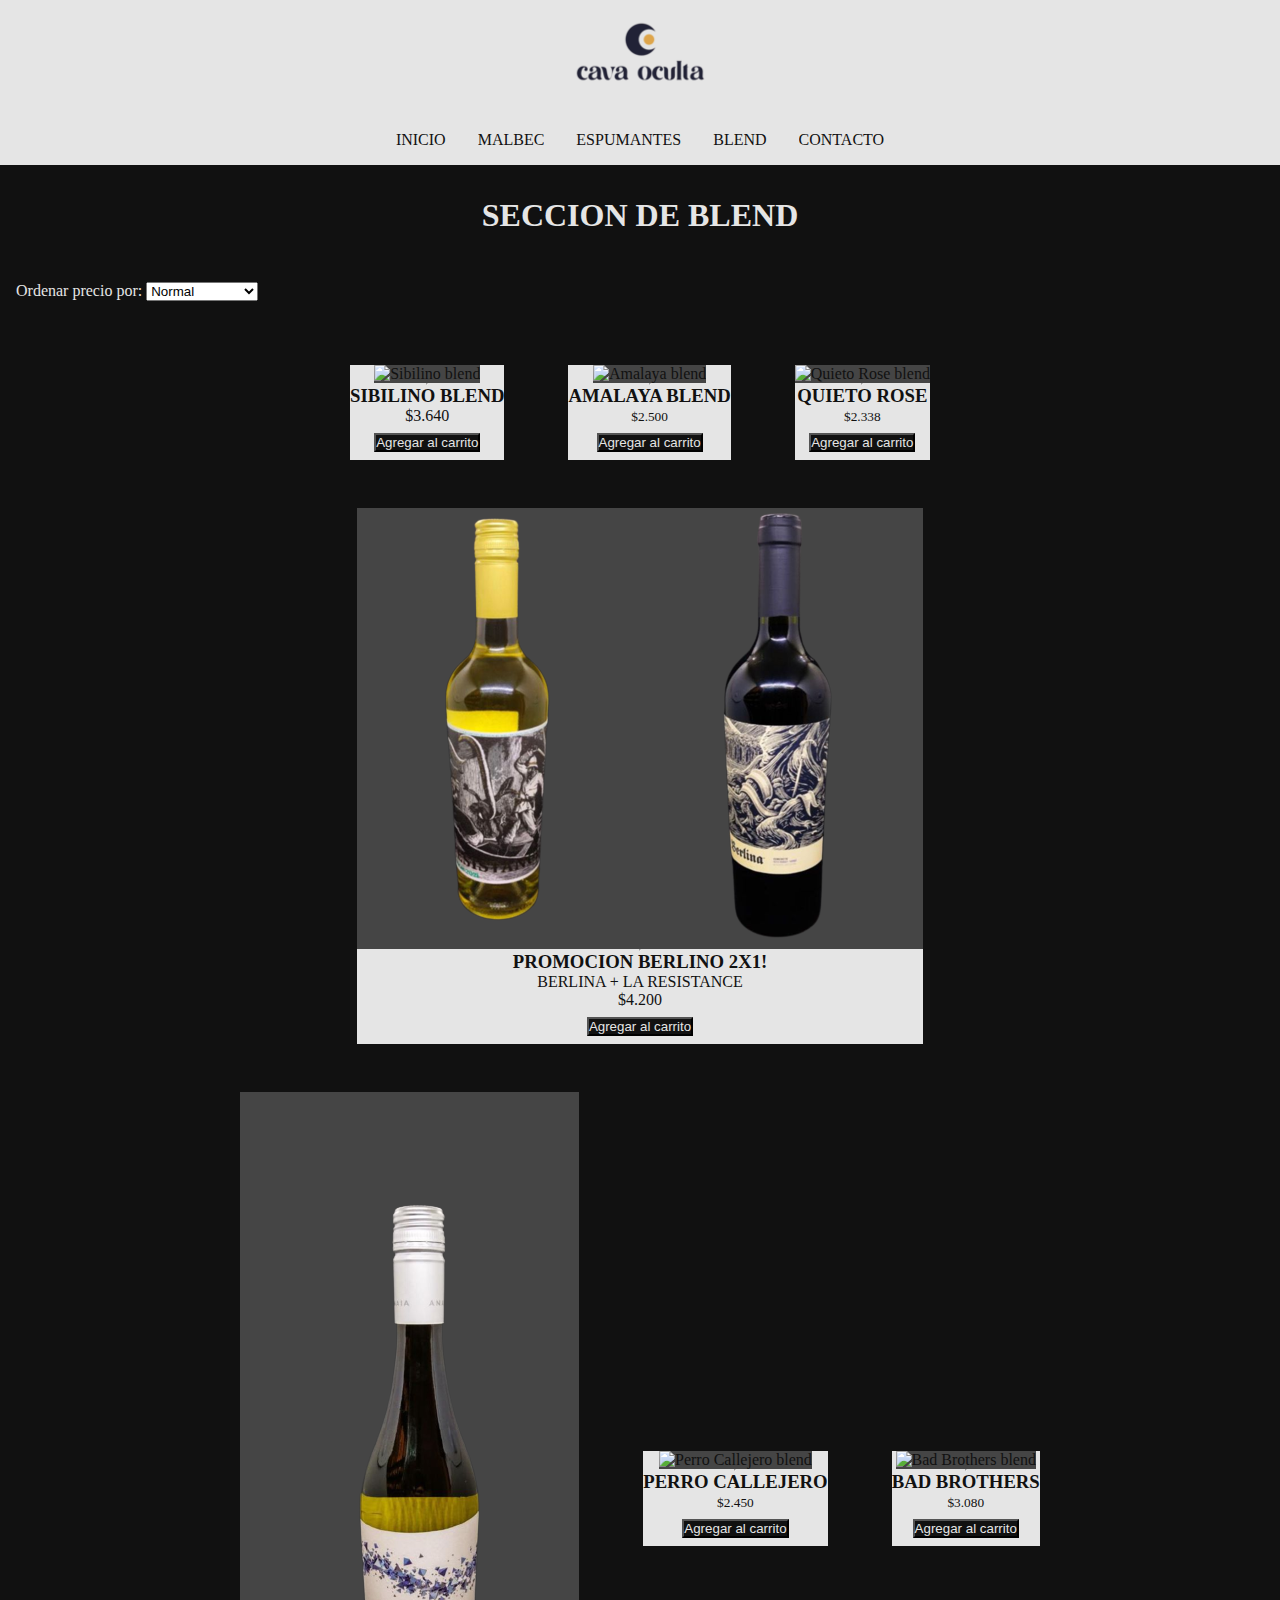
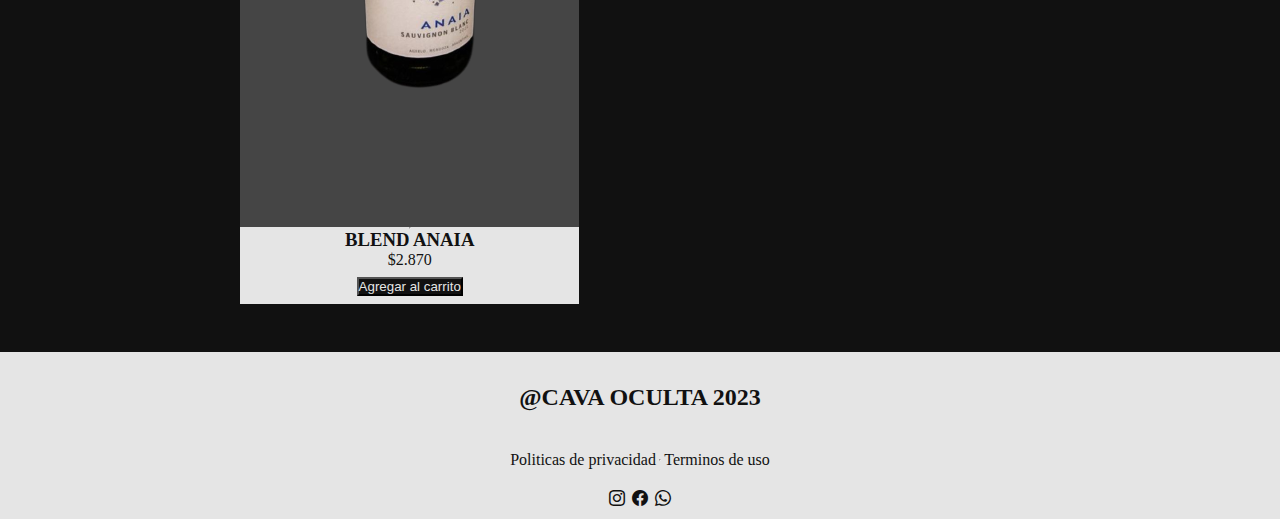
==== commit ede358f5: "correcciones del tutor parte2" ====
--- a/pages/blend.html
+++ b/pages/blend.html
@@ -7,66 +7,51 @@
     <meta name="viewport" content="width=device-width, initial-scale=1.0">
     <link href="https://cdn.jsdelivr.net/npm/bootstrap@5.1.3/dist/css/bootstrap.min.css" rel="stylesheet"
         integrity="sha384-1BmE4kWBq78iYhFldvKuhfTAU6auU8tT94WrHftjDbrCEXSU1oBoqyl2QvZ6jIW3" crossorigin="anonymous">
-        <link rel="stylesheet" href="https://cdn.jsdelivr.net/npm/bootstrap-icons@1.10.5/font/bootstrap-icons.css">
+    <link rel="stylesheet" href="https://cdn.jsdelivr.net/npm/bootstrap-icons@1.10.5/font/bootstrap-icons.css">
     <link rel="stylesheet" href="../css/style.css">
-    <title>Blend</title>
+    <link rel="icon" href="../images/logoo.png">
+    <meta name="keywords" content="Tradicion blend, venta blend, variaciones de blend y mas">
+    <meta name="description" content="Los Blend mas modernos y prestigiosos">
+    <title>Blend - Cava Oculta</title>
 </head>
 
 <body class="todo-oscuro">
 
     <header>
-        <!-- 
-        <h1>
-            <center>Cava Oculta</center>
-        </h1> -->
-
-        <center><img class="logoo-png" src="../images/logo2.png"></center>
-
-
-        <div class="linea">
-            <nav>
-                <ul>
-                    <li>
-                        <a href="../index.html">INICIO</a>
-                    </li>
-                    
-                    <li>  
-                        <a href="../pages/malbec.html">MALBEC</a>
-                    </li>
-                    
-                    <li> 
-                        <a href="../pages/espumantes.html">ESPUMANTES</a>
-                    </li>   
-        
-                    <li>
-                        <a href="../pages/blend.html">BLEND</a>
-                    </li>   
-                        
-                    <li>
-                        <a href="../pages/contacto.html">CONTACTO</a>
-                    </li>
-                </ul>
-            </nav>
-    
-            <div class="mover">
-                <a class="bi bi-cart-fill" href="#"></a>
-            </div>
+
+        <div class="logoo-png">
+            <img src="../images/logonuevo (2).png ">
         </div>
-        
-
+
+
+
+<section class="top-nav">
+            <input id="menu-toggle" type="checkbox" />
+            <label class='menu-button-container' for="menu-toggle">
+                <div class='menu-button'></div>
+            </label>
+            <ul class="menu">
+                <li><a href="../index.html">INICIO</a></li>
+                <li><a href="../pages/malbec.html">MALBEC</a></li>
+                <li><a href="../pages/espumantes.html">ESPUMANTES</a></li>
+                <li><a href="../pages/blend.html">BLEND</a></li>
+                <li><a href="../pages/contacto.html">CONTACTO</a></li>
+            </ul>
+        </section>
 
     </header>
 
     <section>
         <center>
-            <h2>
+            <h1>
                 SECCION DE BLEND
-            </h2>
+            </h1>
         </center>
 
         <div class="precios">
             <label class="formulario" for="Precio">Ordenar precio por:</label>
             <select name="" id="Mayor a menor">
+                <option value="Normal">Normal</option>
                 <option value="Mayor a menor">Mayor a menor</option>
                 <option value="Menor a mayor">Menor a mayor</option>
             </select>
@@ -76,201 +61,223 @@
             <section class="vender">
                 <div class="blend-venta">
                     <div class="tres-blend">
-                        <div class="otro-largo">
-                            <div class="filas-blend">
-                                <div class="foto-blend2">
-                                    <img src="../images/sibilino.png" class="img-fluid rounded-start">
-                                </div>
-                                <div class="tarjeta">
-                                    <div class="card-body2">
-                                        <h3 class="card-title2">SIBILINO BLEND</h3>
-                                        <p class="card-text2">$3.640</small>
-                                        </p>
-                                        <div class="blend-expansion">
-                                            <button class="blend-boton" type="button" class="btn btn-primary">Agregar al
-                                                carrito</button>
+                        <a href="#">
+                            <div class="otro-largo">
+                                <div class="fila-sibilino">
+                                    <div class="foto-blend2">
+                                        <img src="../images/sibilino.png" alt="Sibilino blend" class="img-fluidrounded-start">
+                                    </div>
+                                    <hr>
+                                    <div class="tarjeta">
+                                        <div class="card-body2">
+                                            <h3 class="card-title2">SIBILINO BLEND</h3>
+                                            <p class="card-text2">$3.640</small>
+                                            </p>
+                                            <div class="blend-expansion">
+                                                <button class="blend-boton" type="button"
+                                                    class="btn btn-primary">Agregar al
+                                                    carrito</button>
+                                            </div>
+                                        </div>
+                                    </div>
+                                </div>
+                            </div>
+                        </a>
+
+                        <a href="#">
+                            <div class="otro-largo">
+                                <div class="fila-amalaya">
+                                    <div class="foto-blend2">
+                                        <img src="../images/amalaya.png" alt="Amalaya blend" class="img-fluidrounded-start" alt="">
+                                    </div>
+                                    <hr>
+                                    <div class="tarjeta">
+                                        <div class="card-body2">
+                                            <h3 class="card-title2">AMALAYA BLEND</h3>
+                                            <p class="card-text2"><small class="text-body-secondary">$2.500</small>
+                                            </p>
+                                            <div class="blend-expansion-2">
+                                                <button class="blend-boton-2" type="button"
+                                                    class="btn btn-primary">Agregar
+                                                    al
+                                                    carrito</button>
+                                            </div>
+                                        </div>
+                                    </div>
+                                </div>
+                            </div>
+                        </a>
+
+
+
+                        <a href="#">
+                            <div class="otro-largo">
+                                <div class="fila-quieto">
+                                    <div class="foto-blend2">
+                                        <img src="../images/quieto.png" alt="Quieto Rose blend" class="img-fluidrounded-start" alt="">
+                                    </div>
+                                    <hr>
+                                    <div class="tarjeta">
+                                        <div class="card-body2">
+                                            <h3 class="card-title2">QUIETO ROSE</h3>
+                                            <p class="card-text2"><small class="text-body-secondary">$2.338</small>
+                                            </p>
+                                            <div class="blend-expansion-2">
+                                                <button class="blend-boton-2" type="button"
+                                                    class="btn btn-primary">Agregar
+                                                    al
+                                                    carrito</button>
+                                            </div>
+                                        </div>
+                                    </div>
+                                </div>
+                            </div>
+                        </a>
+                    </div>
+
+                    <a href="#">
+                        <div class="uno">
+                            <div class="otro-largo">
+                                <div class="fila-promo-2">
+                                    <div class="foto-blend2">
+                                        <img src="../images/blends.png" alt="Promo blend 2x1 Berlina y La Resistance" class="img-fluidrounded-start">
+                                    </div>
+                                    <hr>
+                                    <div class="tarjeta">
+                                        <div class="card-body2">
+                                            <h3 class="card-title2">PROMOCION BERLINO 2X1!</h3>
+                                            <p class="card-text">BERLINA + LA RESISTANCE</p>
+                                            <p class="card-text2">$4.200</small>
+                                            </p>
+                                            <div class="blend-expansion">
+                                                <button class="blend-boton" type="button"
+                                                    class="btn btn-primary">Agregar al
+                                                    carrito</button>
+                                            </div>
                                         </div>
                                     </div>
                                 </div>
                             </div>
                         </div>
-    
-    
-                        <div class="otro-largo">
-                            <div class="filas-m">
-                                <div class="foto-blend2">
-                                    <img src="../images/amalaya.png" class="img-fluid rounded-start" alt="">
-                                </div>
-                                <div class="tarjeta">
-                                    <div class="card-body2">
-                                        <h3 class="card-title2">AMALAYA BLEND</h3>
-                                        <p class="card-text2"><small class="text-body-secondary">$2.500</small>
-                                        </p>
-                                        <div class="blend-expansion-2">
-                                            <button class="blend-boton-2" type="button" class="btn btn-primary">Agregar al
-                                                carrito</button>
-                                        </div>
-                                    </div>
-                                </div>
-                            </div>
-                        </div>
-    
-    
-    
-    
-                        <div class="otro-largo">
-                            <div class="filas-blend">
-                                <div class="foto-blend2">
-                                    <img src="../images/quieto.png" class="img-fluid rounded-start" alt="">
-                                </div>
-                                <div class="tarjeta">
-                                    <div class="card-body2">
-                                        <h3 class="card-title2">QUIETO ROSE</h3>
-                                        <p class="card-text2"><small class="text-body-secondary">$2.338</small>
-                                        </p>
-                                        <div class="blend-expansion-2">
-                                            <button class="blend-boton-2" type="button" class="btn btn-primary">Agregar al
-                                                carrito</button>
-                                        </div>
-                                    </div>
-                                </div>
-                            </div>
-                        </div>
+                    </a>
+
+
+
+                    <div class="cuatro-blend">
+                        <a href="#">
+                            <div class="otro-largo">
+                                <div class="fila-anaia">
+                                    <div class="foto-blend2">
+                                        <img src="../images/anaia-removebg-preview.png" alt="Anaia Blend" class="img-fluidrounded-start">
+                                    </div>
+                                    <hr>
+                                    <div class="tarjeta">
+                                        <div class="card-body2">
+                                            <h3 class="card-title2">BLEND ANAIA</h3>
+                                            <p class="card-text2">$2.870</small>
+                                            </p>
+                                            <div class="blend-expansion">
+                                                <button class="blend-boton" type="button"
+                                                    class="btn btn-primary">Agregar al
+                                                    carrito</button>
+                                            </div>
+                                        </div>
+                                    </div>
+                                </div>
+                            </div>
+                        </a>
+
+                        <a href="#">
+                            <div class="otro-largo">
+                                <div class="fila-perro">
+                                    <div class="foto-blend2">
+                                        <img src="../images/perrocallejero.png" alt="Perro Callejero blend" class="img-fluidrounded-start" alt="">
+                                    </div>
+                                    <hr>
+                                    <div class="tarjeta">
+                                        <div class="card-body2">
+                                            <h3 class="card-title2">PERRO CALLEJERO</h3>
+                                            <p class="card-text2"><small class="text-body-secondary">$2.450</small>
+                                            </p>
+                                            <div class="blend-expansion-2">
+                                                <button class="blend-boton-2" type="button"
+                                                    class="btn btn-primary">Agregar
+                                                    al
+                                                    carrito</button>
+                                            </div>
+                                        </div>
+                                    </div>
+                                </div>
+                            </div>
+                        </a>
+
+                        <a href="#">
+                            <div class="otro-largo">
+                                <div class="fila-bad-brothers">
+                                    <div class="foto-blend2">
+                                        <img src="../images/badbrothers.png" alt="Bad Brothers blend" class="img-fluidrounded-start" alt="">
+                                    </div>
+                                    <hr>
+                                    <div class="tarjeta">
+                                        <div class="card-body2">
+                                            <h3 class="card-title2">BAD BROTHERS</h3>
+                                            <p class="card-text2"><small class="text-body-secondary">$3.080</small>
+                                            </p>
+                                            <div class="blend-expansion-2">
+                                                <button class="blend-boton-2" type="button"
+                                                    class="btn btn-primary">Agregar
+                                                    al
+                                                    carrito</button>
+                                            </div>
+                                        </div>
+                                    </div>
+                                </div>
+                            </div>
+                        </a>
                     </div>
-    
-                    <div class="uno">
-                        <div class="otro-largo">
-                            <div class="filas-blend">
-                                <div class="foto-blend2">
-                                    <img src="../images/blends.png" class="img-fluid rounded-start">
-                                </div>
-                                <div class="tarjeta">
-                                    <div class="card-body2">
-                                        <h3 class="card-title2">PROMOCION BERLINO 2X1!</h3>
-                                        <p class="card-text">BERLINA + LA RESISTANCE</p>
-                                        <p class="card-text2">$4.200</small>
-                                        </p>
-                                        <div class="blend-expansion">
-                                            <button class="blend-boton" type="button" class="btn btn-primary">Agregar al
-                                                carrito</button>
-                                        </div>
-                                    </div>
-                                </div>
-                            </div>
-                        </div>
-                    </div>
-    
-    
-    
-                    <div class="cuatro-blend">
-                        <div class="otro-largo">
-                            <div class="filas-blend">
-                                <div class="foto-blend2">
-                                    <img src="../images/anaia-removebg-preview.png" class="img-anaia">
-                                </div>
-                                <div class="tarjeta">
-                                    <div class="card-body2">
-                                        <h3 class="card-title2">BLEND ANAIA</h3>
-                                        <p class="card-text2">$2.870</small>
-                                        </p>
-                                        <div class="blend-expansion">
-                                            <button class="blend-boton" type="button" class="btn btn-primary">Agregar al
-                                                carrito</button>
-                                        </div>
-                                    </div>
-                                </div>
-                            </div>
-                        </div>
-    
-    
-                        <div class="otro-largo">
-                            <div class="filas-m">
-                                <div class="foto-blend2">
-                                    <img src="../images/perrocallejero.png" class="img-fluid rounded-start" alt="">
-                                </div>
-                                <div class="tarjeta">
-                                    <div class="card-body2">
-                                        <h3 class="card-title2">PERRO CALLEJERO</h3>
-                                        <p class="card-text2"><small class="text-body-secondary">$2.450</small>
-                                        </p>
-                                        <div class="blend-expansion-2">
-                                            <button class="blend-boton-2" type="button" class="btn btn-primary">Agregar al
-                                                carrito</button>
-                                        </div>
-                                    </div>
-                                </div>
-                            </div>
-                        </div>
-    
-    
-                        <div class="otro-largo">
-                            <div class="filas-blend">
-                                <div class="foto-blend2">
-                                    <img src="../images/badbrothers.png" class="img-fluid rounded-start" alt="">
-                                </div>
-                                <div class="tarjeta">
-                                    <div class="card-body2">
-                                        <h3 class="card-title2">BAD BROTHERS</h3>
-                                        <p class="card-text2"><small class="text-body-secondary">$3.080</small>
-                                        </p>
-                                        <div class="blend-expansion-2">
-                                            <button class="blend-boton-2" type="button" class="btn btn-primary">Agregar al
-                                                carrito</button>
-                                        </div>
-                                    </div>
-                                </div>
-                            </div>
-                        </div>
-                    </div>
-    
+
             </section>
-        </div>    
-
-
-        <br>
-        <br>
-
-
-
-    <footer class="footer">
-
-        <div class="footer-1">
-            <h2>
-                @CAVA OCULTA 2023
-            </h2>
         </div>
 
-        <div class="junte">
-
-            <div class="footer-2">
-
-                <a href="#">Politicas de privacidad</a>
-                <hr>
-                <a href="#">Terminos de uso</a>
+        <footer class="footer">
+
+            <div class="footer-1">
+                <h2>
+                    @CAVA OCULTA 2023
+                </h2>
             </div>
-        </div>
-
-        <div class="redes">
-            <a class="bi bi-instagram" href="https://www.instagram.com/cava_oculta/">
-            </a>
-
-            <a class="bi bi-facebook" href="https://www.facebook.com/CavaOcultaMza">
-            </a>
-
-            <a class="bi bi-whatsapp" href="https://wa.me/5492615885955">
-
-            </a>
-
-        </div>
-
-
-    </footer>
-
-
-
-    <script src="https://cdn.jsdelivr.net/npm/bootstrap@5.1.3/dist/js/bootstrap.bundle.min.js"
-        integrity="sha384-ka7Sk0Gln4gmtz2MlQnikT1wXgYsOg+OMhuP+IlRH9sENBO0LRn5q+8nbTov4+1p"
-        crossorigin="anonymous"></script>
+
+            <div class="junte">
+
+                <div class="footer-2">
+
+                    <a href="#">Politicas de privacidad</a>
+                    <hr>
+                    <a href="#">Terminos de uso</a>
+                </div>
+            </div>
+
+            <div class="redes">
+                <a class="bi bi-instagram" href="https://www.instagram.com/cava_oculta/">
+                </a>
+
+                <a class="bi bi-facebook" href="https://www.facebook.com/CavaOcultaMza">
+                </a>
+
+                <a class="bi bi-whatsapp" href="https://wa.me/5492615885955">
+
+                </a>
+
+            </div>
+
+
+        </footer>
+
+
+
+        <script src="https://cdn.jsdelivr.net/npm/bootstrap@5.1.3/dist/js/bootstrap.bundle.min.js"
+            integrity="sha384-ka7Sk0Gln4gmtz2MlQnikT1wXgYsOg+OMhuP+IlRH9sENBO0LRn5q+8nbTov4+1p"
+            crossorigin="anonymous"></script>
 </body>
 
 </html>--- a/css/style.css
+++ b/css/style.css
@@ -8,6 +8,12 @@
   background-color: #111111;
 }
 
+h1 {
+  font-family: serif;
+  color: #e5e5e5;
+  gap: 0.5;
+}
+
 h2 {
   font-family: serif;
   color: #e5e5e5;
@@ -32,6 +38,15 @@
   display: flex;
   flex-direction: column;
   gap: 6rem;
+}
+
+.img-fluidrounded-start {
+  width: 100%;
+  background: #454545;
+}
+
+aside {
+  padding: 5rem;
 }
 
 footer h2 {
@@ -49,145 +64,167 @@
   color: #111111;
   background-color: #e5e5e5;
 }
-@media (max-width: 420px) {
+@media (max-width: 1200px) {
   header {
     width: 100%;
   }
 }
+@media (min-width: 768px) and (max-width: 1023px) {
+  header {
+    width: 100%;
+  }
+}
+@media (min-width: 320px) and (max-width: 767px) {
+  header {
+    width: 100%;
+  }
+}
 header .logoo-png {
   display: flex;
   flex-direction: row;
   justify-content: center;
-  height: 170px;
-  width: 150px;
-}
-
-.linea {
-  display: inline-block;
-  display: flex;
-  justify-content: space-between;
-}
-@media (max-width: 420px) {
-  .linea {
-    width: 100%;
-    display: flex;
+  align-items: center;
+  padding: 1rem;
+}
+
+.top-nav {
+  display: flex;
+  flex-direction: row;
+  justify-content: center;
+  align-items: center;
+  background-color: #e5e5e5;
+  background: linear-gradient #e5e5e5;
+  height: 50px;
+}
+@media (max-width: 1200px) {
+  .top-nav {
+    width: 100%;
+  }
+}
+@media (min-width: 768px) and (max-width: 1023px) {
+  .top-nav {
+    width: 100%;
+  }
+}
+@media (min-width: 320px) and (max-width: 767px) {
+  .top-nav {
+    padding-right: 80%;
+  }
+}
+
+.menu {
+  display: flex;
+  flex-direction: row;
+  justify-content: center;
+  align-items: center;
+  list-style-type: none;
+  margin: 0;
+  padding: 0;
+}
+
+.menu > li {
+  margin: 0 1rem;
+  overflow: hidden;
+}
+
+.menu-button-container {
+  display: none;
+  height: 100%;
+  width: 30px;
+  cursor: pointer;
+  flex-direction: row;
+  justify-content: center;
+  align-items: center;
+}
+
+#menu-toggle {
+  display: none;
+}
+
+.menu-button,
+.menu-button::before,
+.menu-button::after {
+  display: block;
+  background-color: #111111;
+  position: absolute;
+  height: 4px;
+  width: 30px;
+  transition: transform 400ms cubic-bezier(0.23, 1, 0.32, 1);
+  border-radius: 2px;
+}
+
+.menu-button::before {
+  content: "";
+  margin-top: -8px;
+}
+
+.menu-button::after {
+  content: "";
+  margin-top: 8px;
+}
+
+#menu-toggle:checked + .menu-button-container .menu-button::before {
+  margin-top: 0px;
+  transform: rotate(405deg);
+}
+
+#menu-toggle:checked + .menu-button-container .menu-button {
+  background: #111111;
+}
+
+#menu-toggle:checked + .menu-button-container .menu-button::after {
+  margin-top: 0px;
+  transform: rotate(-405deg);
+}
+
+@media (min-width: 320px) and (max-width: 767px) {
+  .menu-button-container {
+    display: flex;
+  }
+  .menu {
+    position: absolute;
+    top: 0;
+    margin-top: 160px;
+    left: 0;
     flex-direction: column;
-    justify-content: center;
-    align-items: center;
-    width: 100%;
-  }
-}
-.linea nav {
-  background-color: #e5e5e5;
-  display: flex;
-  flex-direction: row;
-  justify-content: center;
-  align-items: center;
-  width: 100%;
-  padding-top: 20px;
-  padding-left: 5%;
-  padding-right: 5%;
-  font-weight: bold;
-  font-family: garamond;
-}
-@media (max-width: 420px) {
-  .linea nav {
-    width: 100%;
-    display: flex;
-    gap: 1rem;
-    flex-direction: column;
-  }
-}
-.linea nav ul {
-  display: inline-block;
-  display: flex;
-  flex-direction: row;
-  justify-content: center;
-  align-items: center;
-  gap: 3rem;
-}
-@media (max-width: 420px) {
-  .linea nav ul {
-    width: 100%;
-    display: flex;
-    flex-direction: column;
-    justify-content: center;
-    align-items: center;
-    align-items: center;
-    padding: 3rem;
-    gap: 2rem;
-  }
-}
-.linea nav ul li {
-  list-style: none;
-  padding: 0 10px;
-}
-.linea nav ul li a {
-  display: flex;
-  flex-direction: row;
-  justify-content: center;
-  align-items: center;
-  text-decoration: none;
+    width: 100%;
+    justify-content: center;
+    align-items: center;
+  }
+  #menu-toggle ~ .menu li {
+    height: 0;
+    margin: 0;
+    padding: 0;
+    border: 0;
+    transition: height 400ms cubic-bezier(0.23, 1, 0.32, 1);
+  }
+  #menu-toggle:checked ~ .menu li {
+    height: 2.5em;
+    padding: 0.5em;
+    transition: height 400ms cubic-bezier(0.23, 1, 0.32, 1);
+  }
+  .menu > li {
+    display: flex;
+    justify-content: center;
+    margin: 0;
+    padding: 0.5em 0;
+    width: 100%;
+    color: rgb(255, 255, 255);
+    background-color: #e2e2e2;
+  }
+  .menu > li:not(:last-child) {
+    border-bottom: 1px solid #444;
+  }
+}
+a {
+  display: flex;
+  flex-direction: row;
+  justify-content: center;
+  align-items: center;
+  font-family: lalo;
   color: #111111;
 }
-@media (max-width: 420px) {
-  .linea nav ul li a {
-    width: 100%;
-    display: flex;
-    flex-direction: column;
-    justify-content: center;
-    align-items: center;
-  }
-}
-.linea nav ul li a:hover {
-  color: #494949;
-}
-@media (max-width: 420px) {
-  .linea nav ul li a:hover {
-    width: 100%;
-    display: flex;
-    flex-direction: column;
-    justify-content: center;
-    align-items: center;
-  }
-}
-
-.mover {
-  display: inline;
-  display: flex;
-  flex-direction: column;
-  justify-content: center;
-  align-items: center;
-  align-items: center;
-  align-items: end;
-  width: 20%;
-}
-@media (max-width: 420px) {
-  .mover {
-    display: flex;
-    flex-direction: column;
-    justify-content: center;
-    align-items: center;
-    gap: 2rem;
-  }
-}
-.mover .bi-cart-fill {
-  display: inline-block;
-  width: 20%;
-  height: 20%;
-  color: #111111;
-}
-@media (max-width: 420px) {
-  .mover .bi-cart-fill {
-    display: flex;
-    flex-direction: row;
-    justify-content: center;
-    align-items: center;
-    padding: 0.5rem;
-    color: #111111;
-  }
-}
-.mover .bi-cart-fill:hover {
+a:hover {
   color: #454545;
 }
 
@@ -203,7 +240,6 @@
   flex-direction: row;
   justify-content: center;
   align-items: center;
-  flex-direction: column;
   background-color: #e5e5e5;
   color: #111111;
   font-family: lato sans-serif;
@@ -211,16 +247,35 @@
 
 .junte {
   display: flex;
-  flex-direction: column;
+  flex-direction: row;
+  justify-content: center;
   align-items: center;
 }
 .junte .footer-2 {
   display: flex;
   flex-direction: row;
+  justify-content: center;
+  align-items: center;
   gap: 0.2rem;
   padding: 0.5em;
 }
-@media (max-width: 420px) {
+@media (max-width: 1200px) {
+  .junte .footer-2 {
+    display: flex;
+    flex-direction: row;
+    justify-content: center;
+    align-items: center;
+  }
+}
+@media (min-width: 768px) and (max-width: 1023px) {
+  .junte .footer-2 {
+    display: flex;
+    flex-direction: row;
+    justify-content: center;
+    align-items: center;
+  }
+}
+@media (min-width: 320px) and (max-width: 767px) {
   .junte .footer-2 {
     display: flex;
     flex-direction: column;
@@ -241,7 +296,6 @@
   flex-direction: row;
   justify-content: center;
   align-items: center;
-  flex-direction: row;
   padding: 13px;
   gap: 7px;
   color: #111111;
@@ -258,25 +312,50 @@
   flex-direction: row;
   justify-content: center;
   align-items: center;
-  flex-direction: row;
   justify-content: space-around;
-  gap: 2rem;
-}
-@media (max-width: 420px) {
+  width: 100%;
+  gap: 5rem;
+}
+@media (max-width: 1200px) {
   .promos {
     display: flex;
+    flex-direction: row;
+    justify-content: center;
+    align-items: center;
+    width: 100%;
+    padding: 0;
+  }
+}
+@media (min-width: 768px) and (max-width: 1023px) {
+  .promos {
+    display: flex;
+    flex-direction: row;
+    justify-content: center;
+    align-items: center;
+    width: 100%;
+    padding: 1rem;
+  }
+}
+@media (min-width: 320px) and (max-width: 767px) {
+  .promos {
+    display: flex;
     flex-direction: column;
     justify-content: center;
     align-items: center;
     width: 100%;
-    padding: 1rem;
+    padding: 2.5rem;
   }
 }
 .promos .foto {
-  background-color: #494949;
-  padding: 2.8rem;
+  background: #454545;
+  padding: 1rem;
   width: 100%;
   height: 100%;
+}
+
+.otro-largo1 {
+  width: 100%;
+  background-color: #454545;
 }
 
 div .largo {
@@ -287,18 +366,44 @@
   background-color: #e5e5e5;
   width: 100%;
 }
-div .largo .fila {
-  display: flex;
-  flex-direction: column;
+div .largo .fila1 {
+  display: flex;
+  flex-direction: column;
+  justify-content: center;
+  align-items: center;
+}
+div .largo .fila1:hover {
+  box-shadow: #454545 2px 25px 13px;
+}
+
+.fila2 {
+  display: flex;
+  flex-direction: column;
+  justify-content: center;
+  align-items: center;
+}
+.fila2:hover {
+  box-shadow: #454545 2px 25px 13px;
+}
+
+.fila3 {
+  display: flex;
+  flex-direction: column;
+  justify-content: center;
+  align-items: center;
+}
+.fila3:hover {
+  box-shadow: #454545 2px 25px 13px;
 }
 
 .card-body {
   text-align: center;
   font-family: lato sans-serif;
 }
-.card-body-title {
+.card-body .card-title {
   color: #111111;
   text-align: center;
+  text-decoration: none;
   width: 100%;
 }
 
@@ -307,7 +412,6 @@
   flex-direction: row;
   justify-content: center;
   align-items: center;
-  flex-direction: row;
 }
 .expansion .boton {
   background-color: #111111;
@@ -316,8 +420,6 @@
   flex-direction: row;
   justify-content: center;
   align-items: center;
-  flex-direction: row;
-  justify-content: right;
 }
 
 .expansion-2 {
@@ -325,7 +427,6 @@
   flex-direction: row;
   justify-content: center;
   align-items: center;
-  flex-direction: row;
 }
 .expansion-2 .boton-2 {
   background-color: #111111;
@@ -337,7 +438,6 @@
   flex-direction: row;
   justify-content: center;
   align-items: center;
-  flex-direction: row;
 }
 .expansion-3 .boton-3 {
   background-color: #111111;
@@ -349,27 +449,329 @@
   text-align: center;
 }
 
+a {
+  text-decoration: none;
+}
+
 .articulos {
-  padding: 6.2rem;
-}
-@media (max-width: 420px) {
+  padding-top: 4.1rem;
+}
+@media (max-width: 1200px) {
   .articulos {
     width: 100%;
-    padding: 0.3rem;
-  }
+  }
+}
+@media (min-width: 768px) and (max-width: 1023px) {
+  .articulos {
+    width: 100%;
+  }
+}
+@media (min-width: 320px) and (max-width: 767px) {
+  .articulos {
+    width: 100%;
+  }
+}
+
+.noticia {
+  background-image: url(../../images/uvas2.jpg);
+  background-size: 100%;
+  width: 100%;
+  padding: 3rem;
+  display: flex;
+  flex-direction: row;
+  justify-content: center;
+  align-items: center;
+}
+@media (max-width: 1200px) {
+  .noticia {
+    width: 100%;
+  }
+}
+@media (min-width: 768px) and (max-width: 1023px) {
+  .noticia {
+    width: 100%;
+    height: 100%;
+    padding: 0;
+  }
+}
+@media (min-width: 320px) and (max-width: 767px) {
+  .noticia {
+    width: 100%;
+    height: 100%;
+    padding: 0;
+    background-image: url(../../images/uvas.jpg);
+  }
+}
+.noticia .letras {
+  width: 100%;
+  display: flex;
+  flex-direction: column;
+  justify-content: center;
+  align-items: center;
+  text-align: center;
+}
+.noticia .letras h2 {
+  color: #e5e5e5;
+  padding: 0;
+}
+@media (max-width: 1200px) {
+  .noticia .letras {
+    padding: 0;
+    padding-top: 0;
+  }
+}
+
+.ellos {
+  display: grid;
+  justify-content: center;
+  grid-template-columns: 25% 25%;
+  padding: 2em;
+}
+@media (max-width: 1200px) {
+  .ellos {
+    display: flex;
+    flex-direction: row;
+    justify-content: center;
+    align-items: center;
+    padding: 0;
+  }
+}
+@media (min-width: 768px) and (max-width: 1023px) {
+  .ellos {
+    display: flex;
+    flex-direction: column;
+    justify-content: center;
+    align-items: center;
+    padding: 1em;
+  }
+}
+@media (min-width: 320px) and (max-width: 767px) {
+  .ellos {
+    display: flex;
+    flex-direction: column;
+    justify-content: center;
+    align-items: center;
+    padding: 1em;
+  }
+}
+.ellos .parrafop {
+  color: #e5e5e5;
+  width: 100%;
+}
+@media (max-width: 1200px) {
+  .ellos .parrafop {
+    display: flex;
+    flex-direction: column;
+    justify-content: center;
+    align-items: center;
+    padding: 0;
+  }
+}
+@media (min-width: 768px) and (max-width: 1023px) {
+  .ellos .parrafop {
+    font-size: 100%;
+    width: 100%;
+    padding: 0.5em;
+  }
+}
+@media (min-width: 320px) and (max-width: 767px) {
+  .ellos .parrafop {
+    width: 100%;
+    font-size: 100%;
+    padding: 0.5em;
+  }
+}
+
+.parrafop1 {
+  color: #e5e5e5;
+}
+
+.parrafopotro {
+  color: #e5e5e5;
+}
+
+.imagen {
+  width: 290px;
+  padding: 1rem;
+}
+@media (min-width: 768px) and (max-width: 1023px) {
+  .imagen {
+    padding: 0;
+    width: 240px;
+  }
+}
+@media (min-width: 320px) and (max-width: 767px) {
+  .imagen {
+    padding: 0;
+    width: 240px;
+    display: flex;
+    flex-direction: row;
+    justify-content: center;
+    align-items: center;
+  }
+}
+
+.noticia-2 {
+  background-size: 100%;
+  color: #e5e5e5;
+  width: 80%;
+  gap: 9rem;
+  display: grid;
+  justify-content: center;
+  grid-template-columns: repeat(2, 25%);
+  width: 100%;
+}
+@media (max-width: 1200px) {
+  .noticia-2 {
+    width: 100%;
+    padding: 0.5em;
+    width: 80%;
+  }
+}
+@media (min-width: 768px) and (max-width: 1023px) {
+  .noticia-2 {
+    display: flex;
+    flex-direction: column;
+    justify-content: center;
+    align-items: center;
+    width: 100%;
+    gap: 0.2rem;
+    padding: 0.2em;
+  }
+}
+@media (min-width: 320px) and (max-width: 767px) {
+  .noticia-2 {
+    width: 100%;
+    gap: 0.3em;
+    display: flex;
+    flex-direction: column;
+    justify-content: center;
+    align-items: center;
+  }
+}
+.noticia-2 .titulon-2 {
+  color: #e5e5e5;
+}
+
+.play {
+  display: flex;
+  flex-direction: row;
+  justify-content: center;
+  align-items: center;
+  width: 600px;
+}
+@media (max-width: 1200px) {
+  .play {
+    display: flex;
+    flex-direction: column;
+    justify-content: center;
+    align-items: center;
+  }
+}
+@media (min-width: 768px) and (max-width: 1023px) {
+  .play {
+    display: flex;
+    flex-direction: row;
+    justify-content: center;
+    align-items: center;
+    width: 90%;
+  }
+}
+@media (min-width: 320px) and (max-width: 767px) {
+  .play {
+    width: 100%;
+  }
+}
+
+.parrafop-2 {
+  color: #e5e5e5;
+  text-align: center;
+  padding: 2rem;
+}
+@media (min-width: 768px) and (max-width: 1023px) {
+  .parrafop-2 {
+    padding: 4rem;
+  }
+}
+
+.lugar {
+  display: flex;
+  flex-direction: column;
+  justify-content: center;
+  align-items: center;
+}
+@media (min-width: 320px) and (max-width: 767px) {
+  .lugar {
+    display: flex;
+    flex-direction: column;
+    justify-content: center;
+    align-items: center;
+    text-align: center;
+  }
+}
+
+.ubi {
+  display: flex;
+  flex-direction: column;
+  justify-content: center;
+  align-items: center;
+  gap: 0.5rem;
+}
+@media (min-width: 320px) and (max-width: 767px) {
+  .ubi {
+    text-align: center;
+  }
+}
+
+.direcciones {
+  display: flex;
+  flex-direction: column;
+  justify-content: center;
+  align-items: center;
+  padding: 2rem;
+}
+@media (min-width: 320px) and (max-width: 767px) {
+  .direcciones {
+    text-align: center;
+    padding: 0.5rem;
+  }
+}
+
+section h2 {
+  display: flex;
+  flex-direction: row;
+  justify-content: center;
+  align-items: center;
+  color: #e5e5e5;
+  font-family: lato sans-serif;
+  padding: 2rem;
 }
 
 .noticia {
   background-color: #e5e5e5;
   background-size: 100%;
-  width: 80%;
+  width: 100%;
   display: inline-block;
   display: flex;
-  flex-direction: column;
-  justify-content: center;
-  align-items: center;
-}
-@media (max-width: 420px) {
+  justify-content: space-between;
+  display: flex;
+  flex-direction: column;
+  justify-content: center;
+  align-items: center;
+}
+@media (max-width: 1200px) {
+  .noticia {
+    width: 100%;
+    height: 100%;
+  }
+}
+@media (min-width: 768px) and (max-width: 1023px) {
+  .noticia {
+    width: 100%;
+    height: 100%;
+  }
+}
+@media (min-width: 320px) and (max-width: 767px) {
   .noticia {
     width: 100%;
     height: 100%;
@@ -382,11 +784,21 @@
   justify-content: center;
   align-items: center;
 }
-@media (max-width: 420px) {
+@media (max-width: 1200px) {
   .noticia .titulon {
     block-size: 10%;
   }
 }
+@media (min-width: 768px) and (max-width: 1023px) {
+  .noticia .titulon {
+    block-size: 10%;
+  }
+}
+@media (min-width: 320px) and (max-width: 767px) {
+  .noticia .titulon {
+    block-size: 10%;
+  }
+}
 .noticia .titulon .imagen {
   display: flex;
   flex-direction: row;
@@ -394,81 +806,12 @@
   align-items: center;
 }
 
-.ellos {
-  display: grid;
-  justify-content: center;
-  grid-template-columns: 25% 25%;
-  gap: 2rem;
-  padding: 1em;
-}
-@media (max-width: 420px) {
-  .ellos {
-    display: flex;
-    flex-direction: column;
-    justify-content: center;
-    align-items: center;
-    padding: 1em;
-  }
-}
-.ellos .parrafop {
-  color: #111111;
-  text-align: center;
-  display: flex;
-  flex-direction: column;
-  justify-content: center;
-  align-items: center;
-}
-@media (max-width: 420px) {
-  .ellos .parrafop {
-    font-size: 90%;
-    padding: 0.5em;
-  }
-}
-
-.noticia-2 {
-  background-color: #e5e5e5;
-  background-size: 100%;
-  color: #111111;
-  width: 80%;
-}
-@media (max-width: 420px) {
-  .noticia-2 {
-    width: 100%;
-    padding: 0.5em;
-  }
-}
-.noticia-2 .titulon-2 {
-  color: #111111;
-}
-.noticia-2 .titulon-2 video {
-  width: 450px;
-}
-
-.play {
-  display: flex;
-  flex-direction: row;
-  justify-content: center;
-  align-items: center;
-}
-
-.parrafop-2 {
-  color: #111111;
-  padding: 2em;
-}
-
-section h2 {
-  display: flex;
-  justify-content: center;
-  color: #e5e5e5;
-  font-family: lato sans-serif;
+h1 {
+  display: flex;
+  flex-direction: row;
+  justify-content: center;
+  align-items: center;
   padding: 2rem;
-}
-
-h2 {
-  display: flex;
-  flex-direction: row;
-  justify-content: center;
-  padding: 1.5rem;
 }
 
 .malbec-venta {
@@ -477,18 +820,104 @@
   flex-direction: column;
   justify-content: center;
   align-items: center;
+  padding: 3rem;
+}
+@media (min-width: 320px) and (max-width: 767px) {
+  .malbec-venta {
+    padding: 1.2rem;
+    gap: 2rem;
+  }
+}
+.malbec-venta .fila-catena {
+  display: flex;
+  flex-direction: column;
+  justify-content: center;
+  align-items: center;
+  box-shadow: color(#454545) 25px 13px;
+}
+.malbec-venta .fila-catena:hover {
+  box-shadow: #454545 2px 25px 13px;
+}
+.malbec-venta .fila-vistandes {
+  display: flex;
+  flex-direction: column;
+  justify-content: center;
+  align-items: center;
+  box-shadow: color(#454545) 25px 13px;
+}
+.malbec-venta .fila-vistandes:hover {
+  box-shadow: #454545 2px 25px 13px;
+}
+.malbec-venta .fila-portillo {
+  display: flex;
+  flex-direction: column;
+  justify-content: center;
+  align-items: center;
+  box-shadow: color(#454545) 25px 13px;
+}
+.malbec-venta .fila-portillo:hover {
+  box-shadow: #454545 2px 25px 13px;
+}
+.malbec-venta .fila-promocion {
+  display: flex;
+  flex-direction: column;
+  justify-content: center;
+  align-items: center;
+}
+.malbec-venta .fila-promocion:hover {
+  box-shadow: #454545 2px 25px 13px;
+}
+.malbec-venta .fila-malajunta {
+  display: flex;
+  flex-direction: column;
+  justify-content: center;
+  align-items: center;
+}
+.malbec-venta .fila-malajunta:hover {
+  box-shadow: #454545 2px 25px 13px;
+}
+.malbec-venta .fila-manosnegras {
+  display: flex;
+  flex-direction: column;
+  justify-content: center;
+  align-items: center;
+}
+.malbec-venta .fila-manosnegras:hover {
+  box-shadow: #454545 2px 25px 13px;
+}
+.malbec-venta .fila-vila {
+  display: flex;
+  flex-direction: column;
+  justify-content: center;
+  align-items: center;
+}
+.malbec-venta .fila-vila:hover {
+  box-shadow: #454545 2px 25px 13px;
 }
 .malbec-venta .foto-malbec2 {
   display: flex;
+  flex-direction: row;
+  justify-content: center;
+  align-items: center;
   background-color: #454545;
-  justify-content: center;
+  background: #454545;
 }
 
 div .otro-largo {
   background-color: #e5e5e5;
   width: 100%;
 }
-@media (max-width: 420px) {
+@media (max-width: 1200px) {
+  div .otro-largo {
+    width: 99%;
+  }
+}
+@media (min-width: 768px) and (max-width: 1023px) {
+  div .otro-largo {
+    width: 99%;
+  }
+}
+@media (min-width: 320px) and (max-width: 767px) {
   div .otro-largo {
     width: 99%;
   }
@@ -517,18 +946,27 @@
   text-align: center;
   width: 100%;
 }
-@media (max-width: 420px) {
+@media (max-width: 1200px) {
   .card-body2 .card-text2-title2 {
     width: 100%;
   }
 }
+@media (min-width: 768px) and (max-width: 1023px) {
+  .card-body2 .card-text2-title2 {
+    width: 100%;
+  }
+}
+@media (min-width: 320px) and (max-width: 767px) {
+  .card-body2 .card-text2-title2 {
+    width: 100%;
+  }
+}
 
 .malbec-expansion {
   display: flex;
   flex-direction: row;
   justify-content: center;
   align-items: center;
-  flex-direction: row;
   padding: 0.5rem;
 }
 .malbec-expansion .malbec-boton {
@@ -540,19 +978,30 @@
   align-items: center;
   justify-content: right;
 }
-@media (max-width: 420px) {
+@media (max-width: 1200px) {
   .malbec-expansion .malbec-boton {
     width: 100%;
     justify-content: center;
   }
 }
+@media (min-width: 768px) and (max-width: 1023px) {
+  .malbec-expansion .malbec-boton {
+    width: 100%;
+    justify-content: center;
+  }
+}
+@media (min-width: 320px) and (max-width: 767px) {
+  .malbec-expansion .malbec-boton {
+    width: 100%;
+    justify-content: center;
+  }
+}
 
 .malbec-expansion-2 {
   display: flex;
   flex-direction: row;
   justify-content: center;
   align-items: center;
-  flex-direction: row;
   padding: 0.5rem;
 }
 .malbec-expansion-2 .malbec-boton-2 {
@@ -563,85 +1012,158 @@
   align-items: center;
   color: #e5e5e5;
 }
-@media (max-width: 420px) {
+@media (max-width: 1200px) {
   .malbec-expansion-2 .malbec-boton-2 {
     width: 100%;
   }
 }
+@media (min-width: 768px) and (max-width: 1023px) {
+  .malbec-expansion-2 .malbec-boton-2 {
+    width: 100%;
+  }
+}
+@media (min-width: 320px) and (max-width: 767px) {
+  .malbec-expansion-2 .malbec-boton-2 {
+    width: 100%;
+  }
+}
 
 .tres {
   display: flex;
   flex-direction: row;
+  justify-content: center;
+  align-items: center;
   width: 80%;
   gap: 4rem;
 }
-@media (max-width: 420px) {
+@media (max-width: 1200px) {
   .tres {
-    width: 99%;
+    display: grid;
+    grid-template-columns: 33% 33% 33%;
+    width: 99%;
+    padding: 0.5rem;
     gap: 0.5rem;
+  }
+}
+@media (min-width: 768px) and (max-width: 1023px) {
+  .tres {
+    display: grid;
+    grid-template-columns: 33% 33% 33%;
+    width: 99%;
     padding: 0.5rem;
-    display: flex;
-    flex-direction: row;
-    justify-content: center;
-    align-items: center;
-  }
+    gap: 0.5rem;
+  }
+}
+@media (min-width: 320px) and (max-width: 767px) {
+  .tres {
+    display: grid;
+    grid-template-columns: 33% 33% 33%;
+    width: 99%;
+    padding: 0.5rem;
+    gap: 0.5rem;
+  }
+}
+
+.uno {
+  display: flex;
+  flex-direction: row;
+  justify-content: center;
+  align-items: center;
+  width: 100%;
 }
 
 .cuatro {
   display: flex;
   flex-direction: row;
+  justify-content: center;
+  align-items: center;
   width: 80%;
   gap: 4rem;
 }
-@media (max-width: 420px) {
+@media (max-width: 1200px) {
   .cuatro {
-    display: flex;
-    flex-direction: row;
-    width: 100%;
+    display: grid;
+    grid-template-columns: 33% 33% 33%;
+    width: 99%;
+    padding: 0.5rem;
     gap: 0.5rem;
   }
 }
+@media (min-width: 768px) and (max-width: 1023px) {
+  .cuatro {
+    display: grid;
+    grid-template-columns: 33% 33% 33%;
+    width: 99%;
+    padding: 0.5rem;
+    gap: 0.5rem;
+  }
+}
+@media (min-width: 320px) and (max-width: 767px) {
+  .cuatro {
+    display: grid;
+    grid-template-columns: 33% 33% 33%;
+    width: 99%;
+    padding: 0.5rem;
+    gap: 0.5rem;
+  }
+}
 
 .imgvistandes {
-  width: 302px;
-}
-@media (max-width: 420px) {
+  width: 100%;
+}
+@media (max-width: 1200px) {
   .imgvistandes {
-    width: 116px;
-  }
-}
-
-.ocho {
-  text-align: center;
-  font-family: lato sans-serif;
-  width: 100%;
-}
-@media (max-width: 420px) {
-  .ocho {
-    width: 110px;
-    text-align: center;
+    width: 94%;
+  }
+}
+@media (min-width: 768px) and (max-width: 1023px) {
+  .imgvistandes {
+    width: 100%;
+  }
+}
+@media (min-width: 320px) and (max-width: 767px) {
+  .imgvistandes {
+    width: 100%;
   }
 }
 
 .tarjeta {
   width: 100%;
 }
-@media (max-width: 420px) {
+@media (max-width: 1200px) {
   .tarjeta {
     width: 100%;
-    display: flex;
-    flex-direction: row;
-    justify-content: center;
-    text-align: center;
-  }
-}
-
-h2 {
-  display: flex;
-  flex-direction: column;
-  justify-content: center;
-  align-items: center;
-  padding: 1.5rem;
+  }
+}
+@media (min-width: 768px) and (max-width: 1023px) {
+  .tarjeta {
+    width: 100%;
+    display: flex;
+    flex-direction: row;
+    justify-content: center;
+    align-items: center;
+  }
+}
+@media (min-width: 320px) and (max-width: 767px) {
+  .tarjeta {
+    width: 100%;
+    display: flex;
+    flex-direction: row;
+    justify-content: center;
+    align-items: center;
+  }
+}
+
+.foto-malbec2 {
+  width: 100%;
+}
+
+h1 {
+  display: flex;
+  flex-direction: column;
+  justify-content: center;
+  align-items: center;
+  padding-top: 3rem;
 }
 
 .espumantes-venta {
@@ -650,12 +1172,66 @@
   flex-direction: column;
   justify-content: center;
   align-items: center;
-}
-@media (max-width: 420px) {
+  padding: 3rem;
+}
+@media (min-width: 320px) and (max-width: 767px) {
   .espumantes-venta {
-    width: 100%;
-    padding: 2rem;
-  }
+    padding: 1.2rem;
+  }
+}
+.espumantes-venta .fila-alambrado {
+  display: flex;
+  flex-direction: column;
+  justify-content: center;
+  align-items: center;
+}
+.espumantes-venta .fila-alambrado:hover {
+  box-shadow: #454545 2px 25px 13px;
+}
+.espumantes-venta .fila-haroldos {
+  display: flex;
+  flex-direction: column;
+  justify-content: center;
+  align-items: center;
+}
+.espumantes-venta .fila-haroldos:hover {
+  box-shadow: #454545 2px 25px 13px;
+}
+.espumantes-venta .fila-espmanos {
+  display: flex;
+  flex-direction: column;
+  justify-content: center;
+  align-items: center;
+}
+.espumantes-venta .fila-espmanos:hover {
+  box-shadow: #454545 2px 25px 13px;
+}
+.espumantes-venta .fila-herencia {
+  display: flex;
+  flex-direction: column;
+  justify-content: center;
+  align-items: center;
+}
+.espumantes-venta .fila-herencia:hover {
+  box-shadow: #454545 2px 25px 13px;
+}
+.espumantes-venta .fila-alambrados {
+  display: flex;
+  flex-direction: column;
+  justify-content: center;
+  align-items: center;
+}
+.espumantes-venta .fila-alambrados:hover {
+  box-shadow: #454545 2px 25px 13px;
+}
+.espumantes-venta .fila-salentain {
+  display: flex;
+  flex-direction: column;
+  justify-content: center;
+  align-items: center;
+}
+.espumantes-venta .fila-salentain:hover {
+  box-shadow: #454545 2px 25px 13px;
 }
 .espumantes-venta .foto-espumantes2 {
   display: flex;
@@ -663,11 +1239,6 @@
   justify-content: center;
   align-items: center;
   background-color: #454545;
-}
-@media (max-width: 420px) {
-  .espumantes-venta .foto-espumantes2 {
-    width: 100%;
-  }
 }
 
 .foto-espumante {
@@ -682,7 +1253,19 @@
   background-color: #e5e5e5;
   width: 100%;
 }
-@media (max-width: 420px) {
+@media (max-width: 1200px) {
+  div .otro-largo-espumante {
+    width: 100%;
+    padding: 0.4rem;
+  }
+}
+@media (min-width: 768px) and (max-width: 1023px) {
+  div .otro-largo-espumante {
+    width: 100%;
+    padding: 0.4rem;
+  }
+}
+@media (min-width: 320px) and (max-width: 767px) {
   div .otro-largo-espumante {
     width: 80%;
     padding: 0.4rem;
@@ -698,7 +1281,17 @@
   justify-content: center;
   align-items: center;
 }
-@media (max-width: 420px) {
+@media (max-width: 1200px) {
+  div .otro-largo-espumante-2 .filas-espumantes {
+    width: 100%;
+  }
+}
+@media (min-width: 768px) and (max-width: 1023px) {
+  div .otro-largo-espumante-2 .filas-espumantes {
+    width: 100%;
+  }
+}
+@media (min-width: 320px) and (max-width: 767px) {
   div .otro-largo-espumante-2 .filas-espumantes {
     width: 100%;
   }
@@ -718,7 +1311,19 @@
   text-align: center;
   width: 100px;
 }
-@media (max-width: 420px) {
+@media (max-width: 1200px) {
+  .card-body2 .card-text2-title2 {
+    width: 100%;
+    padding: 2rem;
+  }
+}
+@media (min-width: 768px) and (max-width: 1023px) {
+  .card-body2 .card-text2-title2 {
+    width: 100%;
+    padding: 2rem;
+  }
+}
+@media (min-width: 320px) and (max-width: 767px) {
   .card-body2 .card-text2-title2 {
     width: 100%;
     padding: 2rem;
@@ -741,9 +1346,21 @@
   align-items: center;
   justify-content: right;
 }
-@media (max-width: 420px) {
+@media (max-width: 1200px) {
   .espumantes-expansion .espumantes-boton {
-    width: 110px;
+    width: 100%;
+    justify-content: center;
+  }
+}
+@media (min-width: 768px) and (max-width: 1023px) {
+  .espumantes-expansion .espumantes-boton {
+    width: 100%;
+    justify-content: center;
+  }
+}
+@media (min-width: 320px) and (max-width: 767px) {
+  .espumantes-expansion .espumantes-boton {
+    width: 100%;
     justify-content: center;
   }
 }
@@ -753,7 +1370,6 @@
   flex-direction: row;
   justify-content: center;
   align-items: center;
-  flex-direction: row;
   padding: 0.5rem;
 }
 .espumantes-expansion-2 .espumantes-boton-2 {
@@ -764,9 +1380,19 @@
   align-items: center;
   color: #e5e5e5;
 }
-@media (max-width: 420px) {
+@media (max-width: 1200px) {
   .espumantes-expansion-2 .espumantes-boton-2 {
-    width: 110px;
+    width: 100%;
+  }
+}
+@media (min-width: 768px) and (max-width: 1023px) {
+  .espumantes-expansion-2 .espumantes-boton-2 {
+    width: 100%;
+  }
+}
+@media (min-width: 320px) and (max-width: 767px) {
+  .espumantes-expansion-2 .espumantes-boton-2 {
+    width: 100%;
   }
 }
 
@@ -782,14 +1408,43 @@
   width: 80%;
   gap: 4rem;
 }
-@media (max-width: 420px) {
+@media (max-width: 1200px) {
   .tres-espumantes {
-    width: 80%;
+    display: flex;
+    flex-direction: row;
+    justify-content: center;
+    align-items: center;
+    display: grid;
+    grid-template-columns: 33% 33% 33%;
+    width: 99%;
+    padding: 0.5rem;
     gap: 0.5rem;
-    display: flex;
-    flex-direction: row;
-    justify-content: center;
-    align-items: center;
+  }
+}
+@media (min-width: 768px) and (max-width: 1023px) {
+  .tres-espumantes {
+    display: flex;
+    flex-direction: row;
+    justify-content: center;
+    align-items: center;
+    display: grid;
+    grid-template-columns: 33% 33% 33%;
+    width: 99%;
+    padding: 0.5rem;
+    gap: 0.5rem;
+  }
+}
+@media (min-width: 320px) and (max-width: 767px) {
+  .tres-espumantes {
+    display: flex;
+    flex-direction: row;
+    justify-content: center;
+    align-items: center;
+    display: grid;
+    grid-template-columns: 33% 33% 33%;
+    width: 99%;
+    padding: 0.5rem;
+    gap: 0.5rem;
   }
 }
 
@@ -801,32 +1456,71 @@
   width: 80%;
   gap: 4rem;
 }
-@media (max-width: 420px) {
+@media (max-width: 1200px) {
   .cuatro-espumantes {
-    width: 80%;
+    display: flex;
+    flex-direction: row;
+    justify-content: center;
+    align-items: center;
+    display: grid;
+    grid-template-columns: 33% 33% 33%;
+    width: 99%;
+    padding: 0.5rem;
     gap: 0.5rem;
-    padding: 4rem;
-    display: flex;
-    flex-direction: row;
-    justify-content: center;
-    align-items: center;
+  }
+}
+@media (min-width: 768px) and (max-width: 1023px) {
+  .cuatro-espumantes {
+    display: flex;
+    flex-direction: row;
+    justify-content: center;
+    align-items: center;
+    display: grid;
+    grid-template-columns: 33% 33% 33%;
+    width: 99%;
+    padding: 0.5rem;
+    gap: 0.5rem;
+  }
+}
+@media (min-width: 320px) and (max-width: 767px) {
+  .cuatro-espumantes {
+    display: flex;
+    flex-direction: row;
+    justify-content: center;
+    align-items: center;
+    display: grid;
+    grid-template-columns: 33% 33% 33%;
+    width: 99%;
+    padding: 0.5rem;
+    gap: 0.5rem;
   }
 }
 
 .filas-espumantes {
   width: 100%;
 }
-@media (max-width: 420px) {
+@media (max-width: 1200px) {
   .filas-espumantes {
-    width: 130px;
-  }
-}
-
-h2 {
-  display: flex;
-  flex-direction: row;
-  justify-content: center;
-  padding: 1.5rem;
+    width: 100%;
+  }
+}
+@media (min-width: 768px) and (max-width: 1023px) {
+  .filas-espumantes {
+    width: 100%;
+  }
+}
+@media (min-width: 320px) and (max-width: 767px) {
+  .filas-espumantes {
+    width: 100%;
+  }
+}
+
+h1 {
+  display: flex;
+  flex-direction: row;
+  justify-content: center;
+  align-items: center;
+  padding: 3rem;
 }
 
 .blend-venta {
@@ -835,6 +1529,12 @@
   flex-direction: column;
   justify-content: center;
   align-items: center;
+  padding: 3rem;
+}
+@media (min-width: 320px) and (max-width: 767px) {
+  .blend-venta {
+    padding: 1.2rem;
+  }
 }
 .blend-venta .foto-blend2 {
   display: flex;
@@ -846,7 +1546,17 @@
   background-color: #e5e5e5;
   width: 100%;
 }
-@media (max-width: 420px) {
+@media (max-width: 1200px) {
+  div .otro-largo {
+    width: 99%;
+  }
+}
+@media (min-width: 768px) and (max-width: 1023px) {
+  div .otro-largo {
+    width: 99%;
+  }
+}
+@media (min-width: 320px) and (max-width: 767px) {
   div .otro-largo {
     width: 99%;
   }
@@ -867,18 +1577,26 @@
   font-family: lato sans-serif;
   width: 100%;
 }
-.card-body2 .card-text2 {
+.card-body2 .card-title2 {
   color: #111111;
 }
-.card-body2 .card-text2-title2 {
+@media (max-width: 1200px) {
+  .card-body2 .card-title2 {
+    padding: 3rem;
+  }
+}
+@media (min-width: 768px) and (max-width: 1023px) {
+  .card-body2 .card-title2 {
+    padding: 2rem;
+  }
+}
+@media (min-width: 320px) and (max-width: 767px) {
+  .card-body2 .card-title2 {
+    padding: 0.01rem;
+  }
+}
+.card-body2 .card-title2 .card-body2 {
   color: #111111;
-  text-align: center;
-  width: 100%;
-}
-@media (max-width: 420px) {
-  .card-body2 .card-text2-title2 {
-    width: 100%;
-  }
 }
 
 .blend-expansion {
@@ -886,7 +1604,6 @@
   flex-direction: row;
   justify-content: center;
   align-items: center;
-  flex-direction: row;
   padding: 0.5rem;
 }
 .blend-expansion .blend-boton {
@@ -904,7 +1621,6 @@
   flex-direction: row;
   justify-content: center;
   align-items: center;
-  flex-direction: row;
   padding: 0.5rem;
 }
 .blend-expansion-2 .blend-boton-2 {
@@ -919,28 +1635,82 @@
 .tres-blend {
   display: flex;
   flex-direction: row;
+  justify-content: center;
+  align-items: center;
   width: 80%;
   gap: 4rem;
 }
-@media (max-width: 420px) {
+@media (max-width: 1200px) {
   .tres-blend {
-    width: 99%;
+    display: flex;
+    flex-direction: row;
+    justify-content: center;
+    align-items: center;
+    display: grid;
+    grid-template-columns: 33% 33% 33%;
+    width: 99%;
+    padding: 0.5rem;
     gap: 0.5rem;
+  }
+}
+@media (min-width: 768px) and (max-width: 1023px) {
+  .tres-blend {
+    display: flex;
+    flex-direction: row;
+    justify-content: center;
+    align-items: center;
+    display: grid;
+    grid-template-columns: 33% 33% 33%;
+    width: 99%;
     padding: 0.5rem;
-    display: flex;
-    flex-direction: row;
-    justify-content: center;
-    align-items: center;
+    gap: 0.5rem;
+  }
+}
+@media (min-width: 320px) and (max-width: 767px) {
+  .tres-blend {
+    display: grid;
+    grid-template-columns: 33% 33% 33%;
+    width: 99%;
+    padding: 0.5rem;
+    gap: 0.5rem;
   }
 }
 
 .cuatro-blend {
   display: flex;
   flex-direction: row;
+  justify-content: center;
+  align-items: center;
   width: 80%;
   gap: 4rem;
 }
-@media (max-width: 420px) {
+@media (max-width: 1200px) {
+  .cuatro-blend {
+    display: flex;
+    flex-direction: row;
+    justify-content: center;
+    align-items: center;
+    display: grid;
+    grid-template-columns: 33% 33% 33%;
+    width: 99%;
+    padding: 0.5rem;
+    gap: 0.5rem;
+  }
+}
+@media (min-width: 768px) and (max-width: 1023px) {
+  .cuatro-blend {
+    display: flex;
+    flex-direction: row;
+    justify-content: center;
+    align-items: center;
+    display: grid;
+    grid-template-columns: 33% 33% 33%;
+    width: 99%;
+    padding: 0.5rem;
+    gap: 0.5rem;
+  }
+}
+@media (min-width: 320px) and (max-width: 767px) {
   .cuatro-blend {
     display: grid;
     grid-template-columns: 33% 33% 33%;
@@ -950,25 +1720,143 @@
   }
 }
 
+.img-amalaya {
+  width: 100%;
+}
+@media (max-width: 1200px) {
+  .img-amalaya {
+    width: 95.5%;
+  }
+}
+@media (min-width: 768px) and (max-width: 1023px) {
+  .img-amalaya {
+    width: 100%;
+  }
+}
+@media (min-width: 320px) and (max-width: 767px) {
+  .img-amalaya {
+    width: 100%;
+  }
+}
+
 .img-anaia {
   width: 100%;
 }
-@media (max-width: 420px) {
+@media (max-width: 1200px) {
   .img-anaia {
-    width: 121.55px;
-  }
-}
-
-.titulo {
+    width: 95%;
+  }
+}
+@media (min-width: 768px) and (max-width: 1023px) {
+  .img-anaia {
+    width: 100%;
+  }
+}
+@media (min-width: 320px) and (max-width: 767px) {
+  .img-anaia {
+    width: 100%;
+  }
+}
+
+.img-badbrothers {
+  width: 100%;
+}
+@media (max-width: 1200px) {
+  .img-badbrothers {
+    width: 95%;
+  }
+}
+@media (min-width: 768px) and (max-width: 1023px) {
+  .img-badbrothers {
+    width: 100%;
+  }
+}
+@media (min-width: 320px) and (max-width: 767px) {
+  .img-badbrothers {
+    width: 100%;
+  }
+}
+
+.fila-sibilino {
+  display: flex;
+  flex-direction: column;
+  justify-content: center;
+  align-items: center;
+}
+.fila-sibilino:hover {
+  box-shadow: #454545 2px 25px 13px;
+}
+
+.fila-amalaya {
+  display: flex;
+  flex-direction: column;
+  justify-content: center;
+  align-items: center;
+}
+.fila-amalaya:hover {
+  box-shadow: #454545 2px 25px 13px;
+}
+
+.fila-quieto {
+  display: flex;
+  flex-direction: column;
+  justify-content: center;
+  align-items: center;
+}
+.fila-quieto:hover {
+  box-shadow: #454545 2px 25px 13px;
+}
+
+.fila-promo-2 {
+  display: flex;
+  flex-direction: column;
+  justify-content: center;
+  align-items: center;
+}
+.fila-promo-2:hover {
+  box-shadow: #454545 2px 25px 13px;
+}
+
+.fila-anaia {
+  display: flex;
+  flex-direction: column;
+  justify-content: center;
+  align-items: center;
+}
+.fila-anaia:hover {
+  box-shadow: #454545 2px 25px 13px;
+}
+
+.fila-perro {
+  display: flex;
+  flex-direction: column;
+  justify-content: center;
+  align-items: center;
+}
+.fila-perro:hover {
+  box-shadow: #454545 2px 25px 13px;
+}
+
+.fila-bad-brothers {
+  display: flex;
+  flex-direction: column;
+  justify-content: center;
+  align-items: center;
+}
+.fila-bad-brothers:hover {
+  box-shadow: #454545 2px 25px 13px;
+}
+
+h1 {
   display: flex;
   flex-direction: row;
   justify-content: center;
   align-items: center;
   padding: 2rem;
 }
-@media (max-width: 420px) {
-  .titulo {
-    padding: 0rem;
+@media (min-width: 320px) and (max-width: 767px) {
+  h1 {
+    padding: 2rem;
   }
 }
 
@@ -983,15 +1871,36 @@
   display: flex;
   flex-direction: row;
   justify-content: center;
-  gap: 5rem;
-}
-@media (max-width: 420px) {
+  gap: 1.5em;
+  padding: 2rem;
+}
+@media (max-width: 1200px) {
   .medio {
+    justify-content: center;
+    display: inline-block;
+    display: flex;
+    justify-content: space-between;
+  }
+}
+@media (min-width: 768px) and (max-width: 1023px) {
+  .medio {
     display: flex;
     flex-direction: column;
     justify-content: center;
     align-items: center;
     gap: 1rem;
+    text-align: center;
+  }
+}
+@media (min-width: 320px) and (max-width: 767px) {
+  .medio {
+    display: flex;
+    flex-direction: column;
+    justify-content: center;
+    align-items: center;
+    text-align: center;
+    gap: 0.5rem;
+    padding: 1em;
   }
 }
 .medio .formularios {
@@ -1000,9 +1909,16 @@
   justify-content: center;
   align-items: center;
   display: inline-block;
+  display: flex;
+  justify-content: space-between;
   padding: 2rem;
   justify-content: start;
 }
+@media (min-width: 320px) and (max-width: 767px) {
+  .medio .formularios {
+    padding: 1rem;
+  }
+}
 .medio .formularios .primero {
   display: flex;
   flex-direction: column;
@@ -1037,14 +1953,62 @@
   justify-content: center;
   align-items: center;
   width: 100%;
+  gap: 1.5rem;
+}
+@media (max-width: 1200px) {
+  .medio .formularios .consultas {
+    gap: 1rem;
+  }
+}
+@media (min-width: 768px) and (max-width: 1023px) {
+  .medio .formularios .consultas {
+    gap: 1rem;
+  }
+}
+@media (min-width: 320px) and (max-width: 767px) {
+  .medio .formularios .consultas {
+    gap: 1rem;
+  }
 }
 .medio .formularios .consultas .enviar {
   display: flex;
-  justify-content: center;
+  flex-direction: row;
+  justify-content: center;
+  align-items: center;
   width: 30px;
   padding: 3rem;
   right: 6rem;
 }
+@media (max-width: 1200px) {
+  .medio .formularios .consultas .enviar {
+    display: flex;
+    flex-direction: row;
+    justify-content: center;
+    align-items: center;
+    width: 100%;
+    padding: 1em;
+  }
+}
+@media (min-width: 768px) and (max-width: 1023px) {
+  .medio .formularios .consultas .enviar {
+    display: flex;
+    flex-direction: row;
+    justify-content: center;
+    align-items: center;
+    width: 100%;
+    padding: 1em;
+  }
+}
+@media (min-width: 320px) and (max-width: 767px) {
+  .medio .formularios .consultas .enviar {
+    display: flex;
+    flex-direction: row;
+    justify-content: center;
+    align-items: center;
+    width: 100%;
+    padding: 1em;
+  }
+}
 
 .atencionalcliente {
   color: #e5e5e5;
@@ -1057,14 +2021,29 @@
   align-items: end;
   padding: 2em;
 }
-@media (max-width: 420px) {
+@media (max-width: 1200px) {
   .atencionalcliente {
     display: flex;
     flex-direction: column;
-    justify-content: center;
-    align-items: center;
-    align-items: center;
-    text-align: center;
+    justify-content: start;
+    align-items: end;
+    padding: 2em;
+  }
+}
+@media (min-width: 768px) and (max-width: 1023px) {
+  .atencionalcliente {
+    display: flex;
+    flex-direction: column;
+    justify-content: center;
+    align-items: center;
+  }
+}
+@media (min-width: 320px) and (max-width: 767px) {
+  .atencionalcliente {
+    display: flex;
+    flex-direction: column;
+    justify-content: center;
+    align-items: center;
   }
 }
 
